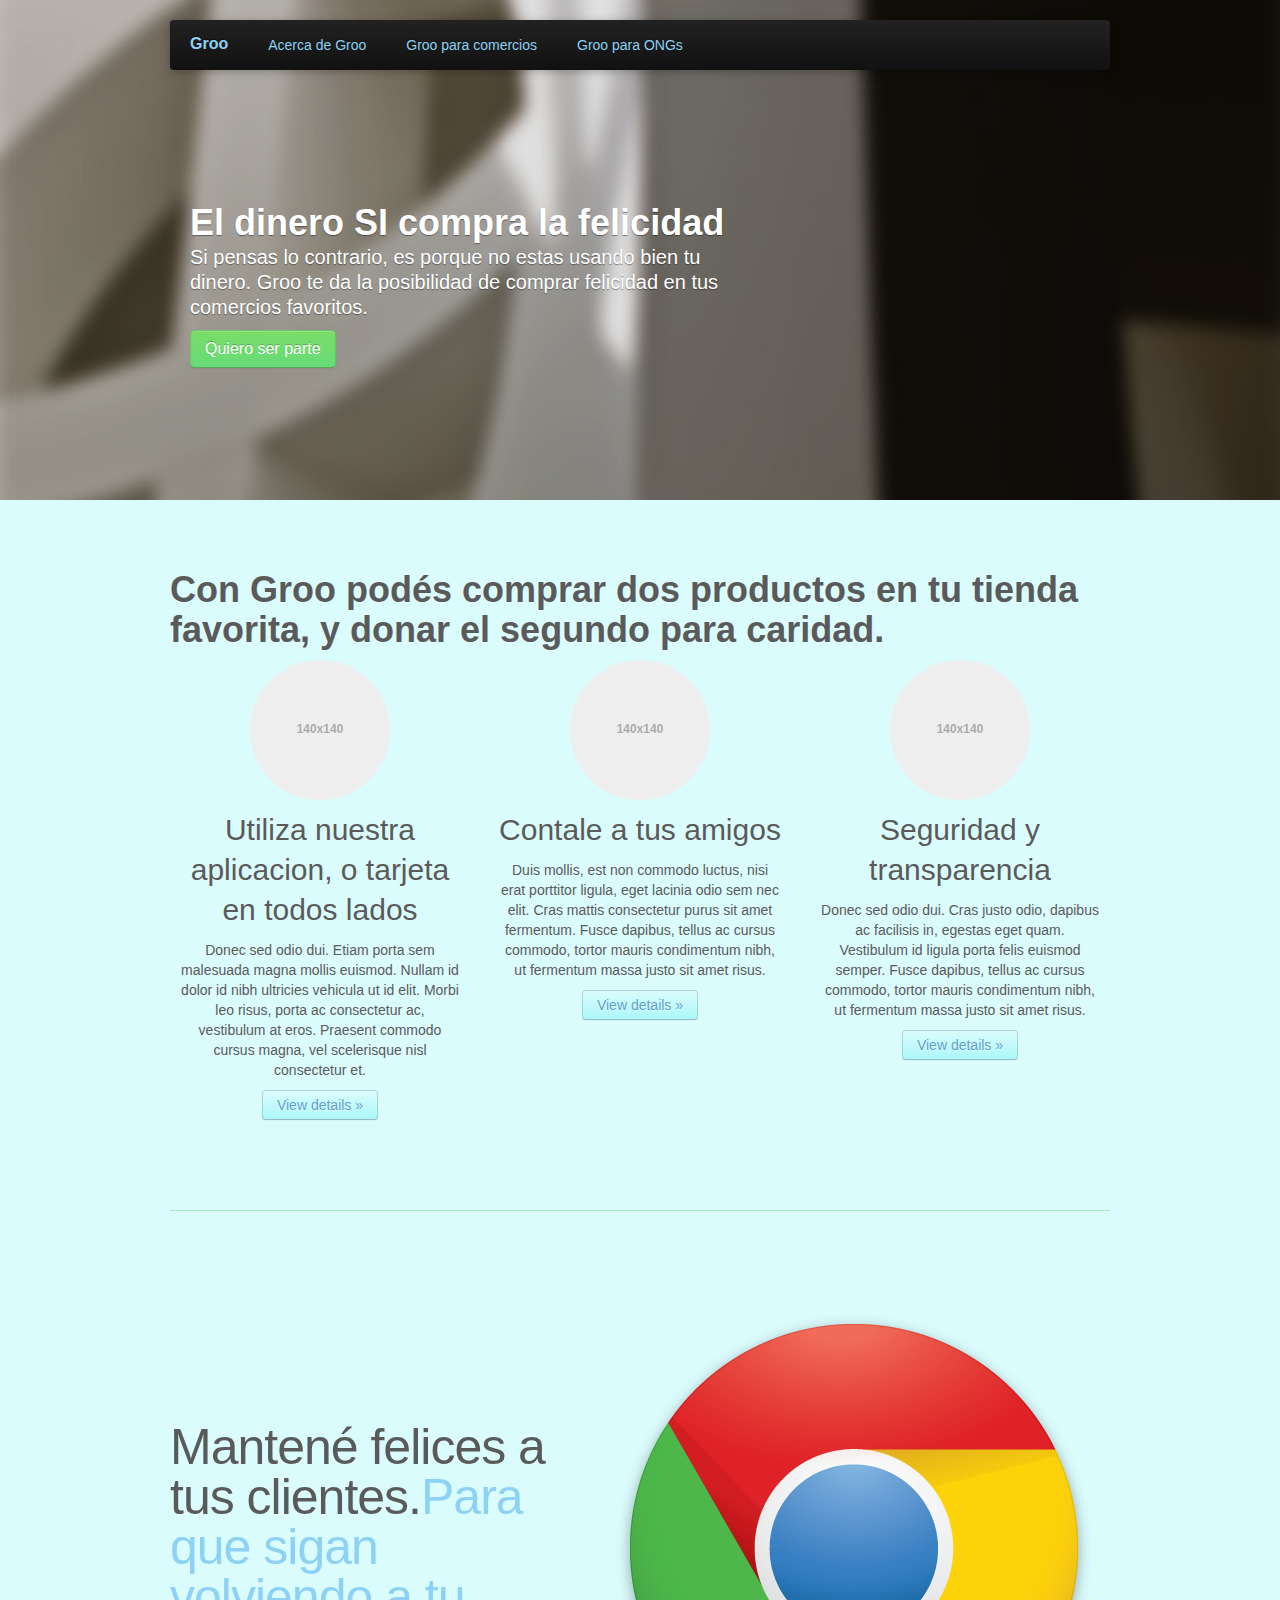
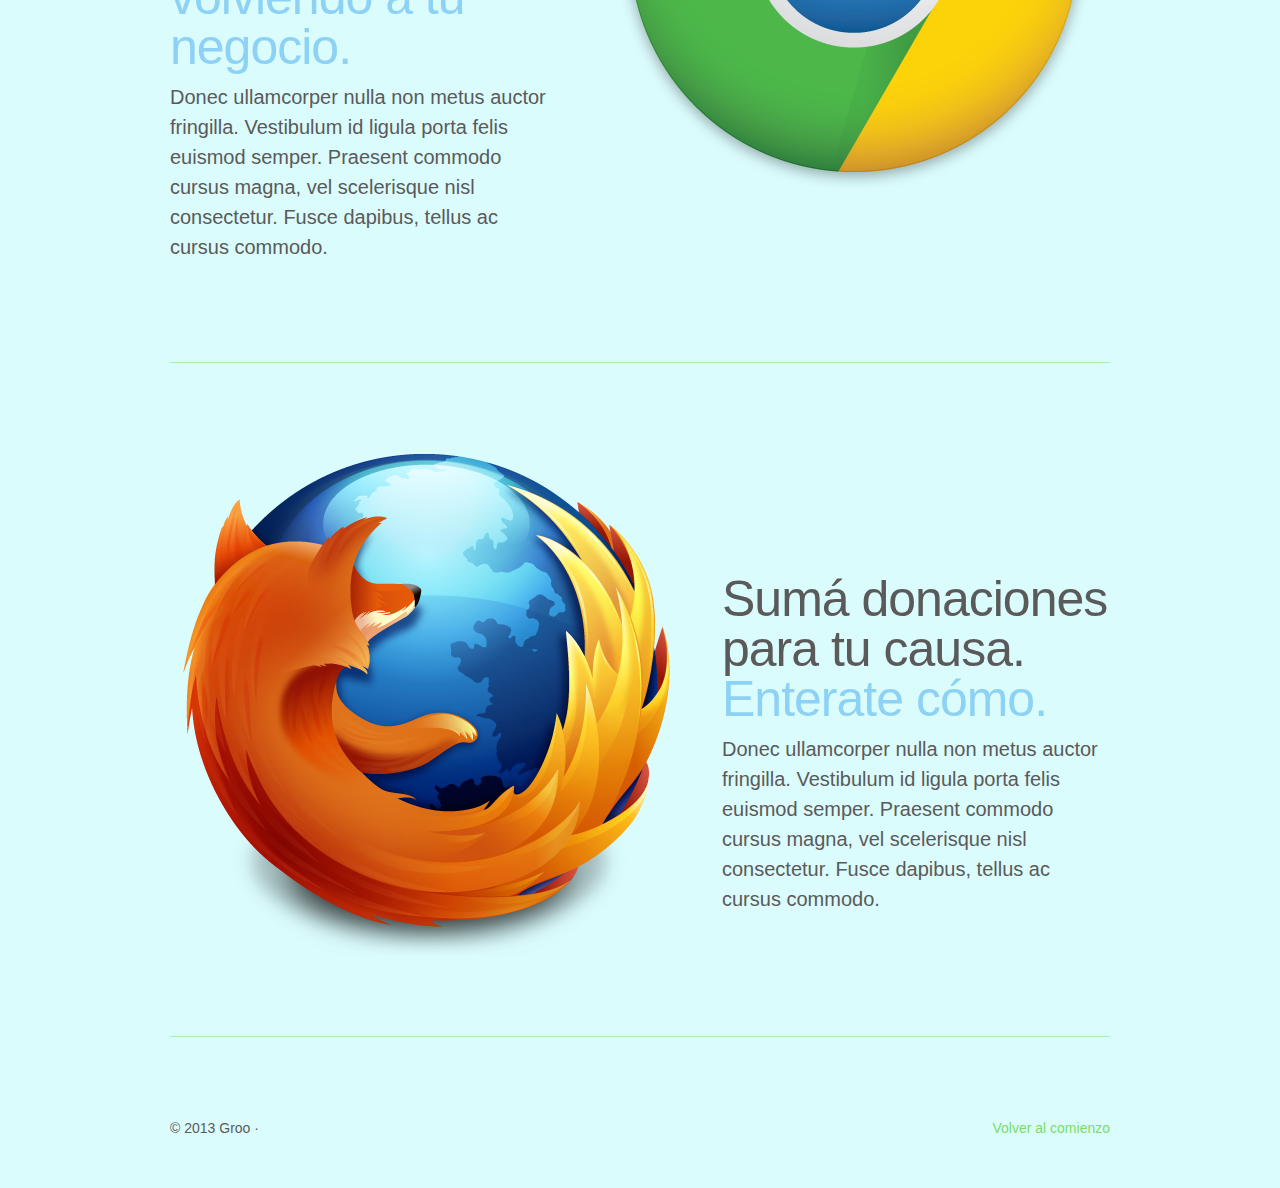
==== index.html @ 4f850938 "First commit" ====
<!DOCTYPE html>
<html lang="en">
  <head>
    <meta charset="utf-8">
    <title>Groo &middot; Compra felicidad</title>
    <meta name="viewport" content="width=device-width, initial-scale=1.0">
    <meta name="description" content="">
    <meta name="author" content="">

    <!-- Le styles -->
    <link href="css/bootstrap.css" rel="stylesheet">
    <link href="css/bootstrap-responsive.css" rel="stylesheet">
    <link href="css/dame-otro.css" rel="stylesheet">
    <style>

    /* GLOBAL STYLES
    -------------------------------------------------- */
    /* Padding below the footer and lighter body text */

    body {
      padding-bottom: 40px;
      color: #5a5a5a;
    }



    /* CUSTOMIZE THE NAVBAR
    -------------------------------------------------- */

    /* Special class on .container surrounding .navbar, used for positioning it into place. */
    .navbar-wrapper {
      position: absolute;
      top: 0;
      left: 0;
      right: 0;
      z-index: 10;
      margin-top: 20px;
      margin-bottom: -90px; /* Negative margin to pull up carousel. 90px is roughly margins and height of navbar. */
    }
    .navbar-wrapper .navbar {

    }

    /* Remove border and change up box shadow for more contrast */
    .navbar .navbar-inner {
      border: 0;
      -webkit-box-shadow: 0 2px 10px rgba(0,0,0,.25);
         -moz-box-shadow: 0 2px 10px rgba(0,0,0,.25);
              box-shadow: 0 2px 10px rgba(0,0,0,.25);
    }

    /* Downsize the brand/project name a bit */
    .navbar .brand {
      padding: 14px 20px 16px; /* Increase vertical padding to match navbar links */
      font-size: 16px;
      font-weight: bold;
      text-shadow: 0 -1px 0 rgba(0,0,0,.5);
    }

    /* Navbar links: increase padding for taller navbar */
    .navbar .nav > li > a {
      padding: 15px 20px;
    }

    /* Offset the responsive button for proper vertical alignment */
    .navbar .btn-navbar {
      margin-top: 10px;
    }



    /* CUSTOMIZE THE CAROUSEL
    -------------------------------------------------- */

    /* Carousel base class */
    .carousel {
      margin-bottom: 60px;
    }

    .carousel .container {
      position: relative;
      z-index: 9;
    }

    .carousel-control {
      height: 80px;
      margin-top: 0;
      font-size: 120px;
      text-shadow: 0 1px 1px rgba(0,0,0,.4);
      background-color: transparent;
      border: 0;
      z-index: 10;
    }

    .carousel .item {
      height: 500px;
    }
    .carousel img {
      position: absolute;
      top: 0;
      left: 0;
      min-width: 100%;
      height: 500px;
    }

    .carousel-caption {
      background-color: transparent;
      position: static;
      max-width: 550px;
      padding: 0 20px;
      margin-top: 200px;
    }
    .carousel-caption h1,
    .carousel-caption .lead {
      margin: 0;
      line-height: 1.25;
      color: #fff;
      text-shadow: 0 1px 1px rgba(0,0,0,.4);
    }
    .carousel-caption .btn {
      margin-top: 10px;
    }



    /* MARKETING CONTENT
    -------------------------------------------------- */

    /* Center align the text within the three columns below the carousel */
    .marketing .span4 {
      text-align: center;
    }
    .marketing h2 {
      font-weight: normal;
    }
    .marketing .span4 p {
      margin-left: 10px;
      margin-right: 10px;
    }


    /* Featurettes
    ------------------------- */

    .featurette-divider {
      margin: 80px 0; /* Space out the Bootstrap <hr> more */
    }
    .featurette {
      padding-top: 120px; /* Vertically center images part 1: add padding above and below text. */
      overflow: hidden; /* Vertically center images part 2: clear their floats. */
    }
    .featurette-image {
      margin-top: -120px; /* Vertically center images part 3: negative margin up the image the same amount of the padding to center it. */
    }

    /* Give some space on the sides of the floated elements so text doesn't run right into it. */
    .featurette-image.pull-left {
      margin-right: 40px;
    }
    .featurette-image.pull-right {
      margin-left: 40px;
    }

    /* Thin out the marketing headings */
    .featurette-heading {
      font-size: 50px;
      font-weight: 300;
      line-height: 1;
      letter-spacing: -1px;
    }



    /* RESPONSIVE CSS
    -------------------------------------------------- */

    @media (max-width: 979px) {

      .container.navbar-wrapper {
        margin-bottom: 0;
        width: auto;
      }
      .navbar-inner {
        border-radius: 0;
        margin: -20px 0;
      }

      .carousel .item {
        height: 500px;
      }
      .carousel img {
        width: auto;
        height: 500px;
      }

      .featurette {
        height: auto;
        padding: 0;
      }
      .featurette-image.pull-left,
      .featurette-image.pull-right {
        display: block;
        float: none;
        max-width: 40%;
        margin: 0 auto 20px;
      }
    }


    @media (max-width: 767px) {

      .navbar-inner {
        margin: -20px;
      }

      .carousel {
        margin-left: -20px;
        margin-right: -20px;
      }
      .carousel .container {

      }
      .carousel .item {
        height: 300px;
      }
      .carousel img {
        height: 300px;
      }
      .carousel-caption {
        width: 65%;
        padding: 0 70px;
        margin-top: 100px;
      }
      .carousel-caption h1 {
        font-size: 30px;
      }
      .carousel-caption .lead,
      .carousel-caption .btn {
        font-size: 18px;
      }

      .marketing .span4 + .span4 {
        margin-top: 40px;
      }

      .featurette-heading {
        font-size: 30px;
      }
      .featurette .lead {
        font-size: 18px;
        line-height: 1.5;
      }

    }
    </style>

    <!-- HTML5 shim, for IE6-8 support of HTML5 elements -->
    <!--[if lt IE 9]>
      <script src="js/html5shiv.js"></script>
    <![endif]-->

    <!-- Fav and touch icons -->
    <link rel="apple-touch-icon-precomposed" sizes="144x144" href="ico/apple-touch-icon-144-precomposed.png">
    <link rel="apple-touch-icon-precomposed" sizes="114x114" href="ico/apple-touch-icon-114-precomposed.png">
      <link rel="apple-touch-icon-precomposed" sizes="72x72" href="ico/apple-touch-icon-72-precomposed.png">
                    <link rel="apple-touch-icon-precomposed" href="ico/apple-touch-icon-57-precomposed.png">
                                   <link rel="shortcut icon" href="ico/favicon.png">
  </head>

  <body>



    <!-- NAVBAR
    ================================================== -->
    <div class="navbar-wrapper">
      <!-- Wrap the .navbar in .container to center it within the absolutely positioned parent. -->
      <div class="container">

        <div class="navbar navbar-inverse">
          <div class="navbar-inner">
            <!-- Responsive Navbar Part 1: Button for triggering responsive navbar (not covered in tutorial). Include responsive CSS to utilize. -->
            <button type="button" class="btn btn-navbar" data-toggle="collapse" data-target=".nav-collapse">
              <span class="icon-bar"></span>
              <span class="icon-bar"></span>
              <span class="icon-bar"></span>
            </button>
            <a class="brand" href="#">Groo</a>
            <!-- Responsive Navbar Part 2: Place all navbar contents you want collapsed withing .navbar-collapse.collapse. -->
            <div class="nav-collapse collapse">
              <ul class="nav">
                <li><a href="#about">Acerca de Groo</a></li>
                <li><a href="#businesses">Groo para comercios</a></li>
                <li><a href="#ngos">Groo para ONGs</a></li>
              </ul>
            </div><!--/.nav-collapse -->
          </div><!-- /.navbar-inner -->
        </div><!-- /.navbar -->

      </div> <!-- /.container -->
    </div><!-- /.navbar-wrapper -->



    <!-- Carousel
    ================================================== -->
    <div id="myCarousel" class="carousel slide">
      <div class="carousel-inner">
        <div class="item active">
          <img src="img/examples/slide-01.jpg" alt="">
          <div class="container">
            <div class="carousel-caption">
              <h1>El dinero SI compra la felicidad</h1>
              <p class="lead">Si pensas lo contrario, es porque no estas usando bien tu dinero. Groo te da la posibilidad de comprar felicidad en tus comercios favoritos.</p>
              <a class="btn btn-large btn-primary" href="#">Quiero ser parte</a>
            </div>
          </div>
        </div>
      </div>
     </div>
    </div><!-- /.carousel -->



    <!-- Marketing messaging and featurettes
    ================================================== -->
    <!-- Wrap the rest of the page in another container to center all the content. -->

    <div id="about" class="container marketing">
      <h1>Con Groo podés comprar dos productos en tu tienda favorita, y donar el segundo para caridad.</h1>

      <!-- Three columns of text below the carousel -->
      <div class="row">
        <div class="span4">
          <img class="img-circle" data-src="holder.js/140x140">
          <h2>Utiliza nuestra aplicacion, o tarjeta en todos lados</h2>
          <p>Donec sed odio dui. Etiam porta sem malesuada magna mollis euismod. Nullam id dolor id nibh ultricies vehicula ut id elit. Morbi leo risus, porta ac consectetur ac, vestibulum at eros. Praesent commodo cursus magna, vel scelerisque nisl consectetur et.</p>
          <p><a class="btn" href="#">View details &raquo;</a></p>
        </div><!-- /.span4 -->
        <div class="span4">
          <img class="img-circle" data-src="holder.js/140x140">
          <h2>Contale a tus amigos</h2>
          <p>Duis mollis, est non commodo luctus, nisi erat porttitor ligula, eget lacinia odio sem nec elit. Cras mattis consectetur purus sit amet fermentum. Fusce dapibus, tellus ac cursus commodo, tortor mauris condimentum nibh, ut fermentum massa justo sit amet risus.</p>
          <p><a class="btn" href="#">View details &raquo;</a></p>
        </div><!-- /.span4 -->
        <div class="span4">
          <img class="img-circle" data-src="holder.js/140x140">
          <h2>Seguridad y transparencia</h2>
          <p>Donec sed odio dui. Cras justo odio, dapibus ac facilisis in, egestas eget quam. Vestibulum id ligula porta felis euismod semper. Fusce dapibus, tellus ac cursus commodo, tortor mauris condimentum nibh, ut fermentum massa justo sit amet risus.</p>
          <p><a class="btn" href="#">View details &raquo;</a></p>
        </div><!-- /.span4 -->
      </div><!-- /.row -->


      <!-- START THE FEATURETTES -->

      <hr class="featurette-divider">

      <div id="businesses" class="featurette">
        <img class="featurette-image pull-right" src="img/examples/browser-icon-chrome.png">
        <h2 class="featurette-heading">Mantené felices a tus clientes.<span class="muted">Para que sigan volviendo a tu negocio.</span></h2>
        <p class="lead">Donec ullamcorper nulla non metus auctor fringilla. Vestibulum id ligula porta felis euismod semper. Praesent commodo cursus magna, vel scelerisque nisl consectetur. Fusce dapibus, tellus ac cursus commodo.</p>
      </div>

      <hr class="featurette-divider">

      <div id="ngos" class="featurette">
        <img class="featurette-image pull-left" src="img/examples/browser-icon-firefox.png">
        <h2 class="featurette-heading">Sumá donaciones para tu causa. <span class="muted">Enterate cómo.</span></h2>
        <p class="lead">Donec ullamcorper nulla non metus auctor fringilla. Vestibulum id ligula porta felis euismod semper. Praesent commodo cursus magna, vel scelerisque nisl consectetur. Fusce dapibus, tellus ac cursus commodo.</p>
      </div>

      <hr class="featurette-divider">

      <!-- /END THE FEATURETTES -->


      <!-- FOOTER -->
      <footer>
        <p class="pull-right"><a href="#">Volver al comienzo</a></p>
        <p>&copy; 2013 Groo &middot;</p>
      </footer>

    </div><!-- /.container -->



    <!-- Le javascript
    ================================================== -->
    <!-- Placed at the end of the document so the pages load faster -->
    <script src="js/jquery.js"></script>
    <script src="js/bootstrap-transition.js"></script>
    <script src="js/bootstrap-alert.js"></script>
    <script src="js/bootstrap-modal.js"></script>
    <script src="js/bootstrap-dropdown.js"></script>
    <script src="js/bootstrap-scrollspy.js"></script>
    <script src="js/bootstrap-tab.js"></script>
    <script src="js/bootstrap-tooltip.js"></script>
    <script src="js/bootstrap-popover.js"></script>
    <script src="js/bootstrap-button.js"></script>
    <script src="js/bootstrap-collapse.js"></script>
    <script src="js/bootstrap-carousel.js"></script>
    <script src="js/bootstrap-typeahead.js"></script>
    <script>
      !function ($) {
        $(function(){
          // carousel demo
          $('#myCarousel').carousel()
        })
      }(window.jQuery)
    </script>
    <script src="js/holder/holder.js"></script>
  </body>
</html>
---- css/dame-otro.css ----
article,
aside,
details,
figcaption,
figure,
footer,
header,
hgroup,
nav,
section {
  display: block;
}
audio,
canvas,
video {
  display: inline-block;
  *display: inline;
  *zoom: 1;
}
audio:not([controls]) {
  display: none;
}
html {
  font-size: 100%;
  -webkit-text-size-adjust: 100%;
  -ms-text-size-adjust: 100%;
}
a:focus {
  outline: thin dotted #333;
  outline: 5px auto -webkit-focus-ring-color;
  outline-offset: -2px;
}
a:hover,
a:active {
  outline: 0;
}
sub,
sup {
  position: relative;
  font-size: 75%;
  line-height: 0;
  vertical-align: baseline;
}
sup {
  top: -0.5em;
}
sub {
  bottom: -0.25em;
}
img {
  max-width: 100%;
  height: auto;
  vertical-align: middle;
  border: 0;
  -ms-interpolation-mode: bicubic;
}
#map_canvas img {
  max-width: none;
}
button,
input,
select,
textarea {
  margin: 0;
  font-size: 100%;
  vertical-align: middle;
}
button,
input {
  *overflow: visible;
  line-height: normal;
}
button::-moz-focus-inner,
input::-moz-focus-inner {
  padding: 0;
  border: 0;
}
button,
input[type="button"],
input[type="reset"],
input[type="submit"] {
  cursor: pointer;
  -webkit-appearance: button;
}
input[type="search"] {
  -webkit-box-sizing: content-box;
  -moz-box-sizing: content-box;
  box-sizing: content-box;
  -webkit-appearance: textfield;
}
input[type="search"]::-webkit-search-decoration,
input[type="search"]::-webkit-search-cancel-button {
  -webkit-appearance: none;
}
textarea {
  overflow: auto;
  vertical-align: top;
}
.clearfix {
  *zoom: 1;
}
.clearfix:before,
.clearfix:after {
  display: table;
  content: "";
  line-height: 0;
}
.clearfix:after {
  clear: both;
}
.hide-text {
  font: 0/0 a;
  color: transparent;
  text-shadow: none;
  background-color: transparent;
  border: 0;
}
.input-block-level {
  display: block;
  width: 100%;
  min-height: 30px;
  -webkit-box-sizing: border-box;
  -moz-box-sizing: border-box;
  box-sizing: border-box;
}
body {
  margin: 0;
  font-family: "Helvetica Neue", Helvetica, Arial, sans-serif;
  font-size: 14px;
  line-height: 20px;
  color: #5ca0cc;
  background-color: #dbfcfd;
}
a {
  color: #7adc66;
  text-decoration: none;
}
a:hover {
  color: #48c82e;
  text-decoration: underline;
}
.img-rounded {
  -webkit-border-radius: 6px;
  -moz-border-radius: 6px;
  border-radius: 6px;
}
.img-polaroid {
  padding: 4px;
  background-color: #fff;
  border: 1px solid #ccc;
  border: 1px solid rgba(0, 0, 0, 0.2);
  -webkit-box-shadow: 0 1px 3px rgba(0, 0, 0, 0.1);
  -moz-box-shadow: 0 1px 3px rgba(0, 0, 0, 0.1);
  box-shadow: 0 1px 3px rgba(0, 0, 0, 0.1);
}
.img-circle {
  -webkit-border-radius: 500px;
  -moz-border-radius: 500px;
  border-radius: 500px;
}
.row {
  margin-left: -20px;
  *zoom: 1;
}
.row:before,
.row:after {
  display: table;
  content: "";
  line-height: 0;
}
.row:after {
  clear: both;
}
[class*="span"] {
  float: left;
  margin-left: 20px;
}
.container,
.navbar-static-top .container,
.navbar-fixed-top .container,
.navbar-fixed-bottom .container {
  width: 940px;
}
.span12 {
  width: 940px;
}
.span11 {
  width: 860px;
}
.span10 {
  width: 780px;
}
.span9 {
  width: 700px;
}
.span8 {
  width: 620px;
}
.span7 {
  width: 540px;
}
.span6 {
  width: 460px;
}
.span5 {
  width: 380px;
}
.span4 {
  width: 300px;
}
.span3 {
  width: 220px;
}
.span2 {
  width: 140px;
}
.span1 {
  width: 60px;
}
.offset12 {
  margin-left: 980px;
}
.offset11 {
  margin-left: 900px;
}
.offset10 {
  margin-left: 820px;
}
.offset9 {
  margin-left: 740px;
}
.offset8 {
  margin-left: 660px;
}
.offset7 {
  margin-left: 580px;
}
.offset6 {
  margin-left: 500px;
}
.offset5 {
  margin-left: 420px;
}
.offset4 {
  margin-left: 340px;
}
.offset3 {
  margin-left: 260px;
}
.offset2 {
  margin-left: 180px;
}
.offset1 {
  margin-left: 100px;
}
.row-fluid {
  width: 100%;
  *zoom: 1;
}
.row-fluid:before,
.row-fluid:after {
  display: table;
  content: "";
  line-height: 0;
}
.row-fluid:after {
  clear: both;
}
.row-fluid [class*="span"] {
  display: block;
  width: 100%;
  min-height: 30px;
  -webkit-box-sizing: border-box;
  -moz-box-sizing: border-box;
  box-sizing: border-box;
  float: left;
  margin-left: 2.127659574468085%;
  *margin-left: 2.074468085106383%;
}
.row-fluid [class*="span"]:first-child {
  margin-left: 0;
}
.row-fluid .span12 {
  width: 100%;
  *width: 99.94680851063829%;
}
.row-fluid .span11 {
  width: 91.48936170212765%;
  *width: 91.43617021276594%;
}
.row-fluid .span10 {
  width: 82.97872340425532%;
  *width: 82.92553191489361%;
}
.row-fluid .span9 {
  width: 74.46808510638297%;
  *width: 74.41489361702126%;
}
.row-fluid .span8 {
  width: 65.95744680851064%;
  *width: 65.90425531914893%;
}
.row-fluid .span7 {
  width: 57.44680851063829%;
  *width: 57.39361702127659%;
}
.row-fluid .span6 {
  width: 48.93617021276595%;
  *width: 48.88297872340425%;
}
.row-fluid .span5 {
  width: 40.42553191489362%;
  *width: 40.37234042553192%;
}
.row-fluid .span4 {
  width: 31.914893617021278%;
  *width: 31.861702127659576%;
}
.row-fluid .span3 {
  width: 23.404255319148934%;
  *width: 23.351063829787233%;
}
.row-fluid .span2 {
  width: 14.893617021276595%;
  *width: 14.840425531914894%;
}
.row-fluid .span1 {
  width: 6.382978723404255%;
  *width: 6.329787234042553%;
}
.row-fluid .offset12 {
  margin-left: 104.25531914893617%;
  *margin-left: 104.14893617021275%;
}
.row-fluid .offset12:first-child {
  margin-left: 102.12765957446808%;
  *margin-left: 102.02127659574467%;
}
.row-fluid .offset11 {
  margin-left: 95.74468085106382%;
  *margin-left: 95.6382978723404%;
}
.row-fluid .offset11:first-child {
  margin-left: 93.61702127659574%;
  *margin-left: 93.51063829787232%;
}
.row-fluid .offset10 {
  margin-left: 87.23404255319149%;
  *margin-left: 87.12765957446807%;
}
.row-fluid .offset10:first-child {
  margin-left: 85.1063829787234%;
  *margin-left: 84.99999999999999%;
}
.row-fluid .offset9 {
  margin-left: 78.72340425531914%;
  *margin-left: 78.61702127659572%;
}
.row-fluid .offset9:first-child {
  margin-left: 76.59574468085106%;
  *margin-left: 76.48936170212764%;
}
.row-fluid .offset8 {
  margin-left: 70.2127659574468%;
  *margin-left: 70.10638297872339%;
}
.row-fluid .offset8:first-child {
  margin-left: 68.08510638297872%;
  *margin-left: 67.9787234042553%;
}
.row-fluid .offset7 {
  margin-left: 61.70212765957446%;
  *margin-left: 61.59574468085106%;
}
.row-fluid .offset7:first-child {
  margin-left: 59.574468085106375%;
  *margin-left: 59.46808510638297%;
}
.row-fluid .offset6 {
  margin-left: 53.191489361702125%;
  *margin-left: 53.085106382978715%;
}
.row-fluid .offset6:first-child {
  margin-left: 51.063829787234035%;
  *margin-left: 50.95744680851063%;
}
.row-fluid .offset5 {
  margin-left: 44.68085106382979%;
  *margin-left: 44.57446808510638%;
}
.row-fluid .offset5:first-child {
  margin-left: 42.5531914893617%;
  *margin-left: 42.4468085106383%;
}
.row-fluid .offset4 {
  margin-left: 36.170212765957444%;
  *margin-left: 36.06382978723405%;
}
.row-fluid .offset4:first-child {
  margin-left: 34.04255319148936%;
  *margin-left: 33.93617021276596%;
}
.row-fluid .offset3 {
  margin-left: 27.659574468085104%;
  *margin-left: 27.5531914893617%;
}
.row-fluid .offset3:first-child {
  margin-left: 25.53191489361702%;
  *margin-left: 25.425531914893618%;
}
.row-fluid .offset2 {
  margin-left: 19.148936170212764%;
  *margin-left: 19.04255319148936%;
}
.row-fluid .offset2:first-child {
  margin-left: 17.02127659574468%;
  *margin-left: 16.914893617021278%;
}
.row-fluid .offset1 {
  margin-left: 10.638297872340425%;
  *margin-left: 10.53191489361702%;
}
.row-fluid .offset1:first-child {
  margin-left: 8.51063829787234%;
  *margin-left: 8.404255319148938%;
}
[class*="span"].hide,
.row-fluid [class*="span"].hide {
  display: none;
}
[class*="span"].pull-right,
.row-fluid [class*="span"].pull-right {
  float: right;
}
.container {
  margin-right: auto;
  margin-left: auto;
  *zoom: 1;
}
.container:before,
.container:after {
  display: table;
  content: "";
  line-height: 0;
}
.container:after {
  clear: both;
}
.container-fluid {
  padding-right: 20px;
  padding-left: 20px;
  *zoom: 1;
}
.container-fluid:before,
.container-fluid:after {
  display: table;
  content: "";
  line-height: 0;
}
.container-fluid:after {
  clear: both;
}
p {
  margin: 0 0 10px;
}
.lead {
  margin-bottom: 20px;
  font-size: 20px;
  font-weight: 200;
  line-height: 30px;
}
small {
  font-size: 85%;
}
strong {
  font-weight: bold;
}
em {
  font-style: italic;
}
cite {
  font-style: normal;
}
.muted {
  color: #8dd2f4;
}
h1,
h2,
h3,
h4,
h5,
h6 {
  margin: 10px 0;
  font-family: inherit;
  font-weight: bold;
  line-height: 1;
  color: inherit;
  text-rendering: optimizelegibility;
}
h1 small,
h2 small,
h3 small,
h4 small,
h5 small,
h6 small {
  font-weight: normal;
  line-height: 1;
  color: #8dd2f4;
}
h1 {
  font-size: 36px;
  line-height: 40px;
}
h2 {
  font-size: 30px;
  line-height: 40px;
}
h3 {
  font-size: 24px;
  line-height: 40px;
}
h4 {
  font-size: 18px;
  line-height: 20px;
}
h5 {
  font-size: 14px;
  line-height: 20px;
}
h6 {
  font-size: 12px;
  line-height: 20px;
}
h1 small {
  font-size: 24px;
}
h2 small {
  font-size: 18px;
}
h3 small {
  font-size: 14px;
}
h4 small {
  font-size: 14px;
}
.page-header {
  padding-bottom: 9px;
  margin: 20px 0 30px;
  border-bottom: 1px solid #a6f0b5;
}
ul,
ol {
  padding: 0;
  margin: 0 0 10px 25px;
}
ul ul,
ul ol,
ol ol,
ol ul {
  margin-bottom: 0;
}
li {
  line-height: 20px;
}
ul.unstyled,
ol.unstyled {
  margin-left: 0;
  list-style: none;
}
dl {
  margin-bottom: 20px;
}
dt,
dd {
  line-height: 20px;
}
dt {
  font-weight: bold;
}
dd {
  margin-left: 10px;
}
.dl-horizontal dt {
  float: left;
  width: 120px;
  clear: left;
  text-align: right;
  overflow: hidden;
  text-overflow: ellipsis;
  white-space: nowrap;
}
.dl-horizontal dd {
  margin-left: 130px;
}
hr {
  margin: 20px 0;
  border: 0;
  border-top: 1px solid #a6f0b5;
  border-bottom: 1px solid #dbfcfd;
}
abbr[title] {
  cursor: help;
  border-bottom: 1px dotted #8dd2f4;
}
abbr.initialism {
  font-size: 90%;
  text-transform: uppercase;
}
blockquote {
  padding: 0 0 0 15px;
  margin: 0 0 20px;
  border-left: 5px solid #a6f0b5;
}
blockquote p {
  margin-bottom: 0;
  font-size: 16px;
  font-weight: 300;
  line-height: 25px;
}
blockquote small {
  display: block;
  line-height: 20px;
  color: #8dd2f4;
}
blockquote small:before {
  content: '\2014 \00A0';
}
blockquote.pull-right {
  float: right;
  padding-right: 15px;
  padding-left: 0;
  border-right: 5px solid #a6f0b5;
  border-left: 0;
}
blockquote.pull-right p,
blockquote.pull-right small {
  text-align: right;
}
blockquote.pull-right small:before {
  content: '';
}
blockquote.pull-right small:after {
  content: '\00A0 \2014';
}
q:before,
q:after,
blockquote:before,
blockquote:after {
  content: "";
}
address {
  display: block;
  margin-bottom: 20px;
  font-style: normal;
  line-height: 20px;
}
code,
pre {
  padding: 0 3px 2px;
  font-family: Monaco, Menlo, Consolas, "Courier New", monospace;
  font-size: 12px;
  color: #5ca0cc;
  -webkit-border-radius: 3px;
  -moz-border-radius: 3px;
  border-radius: 3px;
}
code {
  padding: 2px 4px;
  color: #d14;
  background-color: #f7f7f9;
  border: 1px solid #e1e1e8;
}
pre {
  display: block;
  padding: 9.5px;
  margin: 0 0 10px;
  font-size: 13px;
  line-height: 20px;
  word-break: break-all;
  word-wrap: break-word;
  white-space: pre;
  white-space: pre-wrap;
  background-color: #f5f5f5;
  border: 1px solid #ccc;
  border: 1px solid rgba(0, 0, 0, 0.15);
  -webkit-border-radius: 4px;
  -moz-border-radius: 4px;
  border-radius: 4px;
}
pre.prettyprint {
  margin-bottom: 20px;
}
pre code {
  padding: 0;
  color: inherit;
  background-color: transparent;
  border: 0;
}
.pre-scrollable {
  max-height: 340px;
  overflow-y: scroll;
}
form {
  margin: 0 0 20px;
}
fieldset {
  padding: 0;
  margin: 0;
  border: 0;
}
legend {
  display: block;
  width: 100%;
  padding: 0;
  margin-bottom: 20px;
  font-size: 21px;
  line-height: 40px;
  color: #5ca0cc;
  border: 0;
  border-bottom: 1px solid #e5e5e5;
}
legend small {
  font-size: 15px;
  color: #8dd2f4;
}
label,
input,
button,
select,
textarea {
  font-size: 14px;
  font-weight: normal;
  line-height: 20px;
}
input,
button,
select,
textarea {
  font-family: "Helvetica Neue", Helvetica, Arial, sans-serif;
}
label {
  display: block;
  margin-bottom: 5px;
}
select,
textarea,
input[type="text"],
input[type="password"],
input[type="datetime"],
input[type="datetime-local"],
input[type="date"],
input[type="month"],
input[type="time"],
input[type="week"],
input[type="number"],
input[type="email"],
input[type="url"],
input[type="search"],
input[type="tel"],
input[type="color"],
.uneditable-input {
  display: inline-block;
  height: 20px;
  padding: 4px 6px;
  margin-bottom: 9px;
  font-size: 14px;
  line-height: 20px;
  color: #5eb2f8;
  -webkit-border-radius: 3px;
  -moz-border-radius: 3px;
  border-radius: 3px;
}
input,
textarea {
  width: 210px;
}
textarea {
  height: auto;
}
textarea,
input[type="text"],
input[type="password"],
input[type="datetime"],
input[type="datetime-local"],
input[type="date"],
input[type="month"],
input[type="time"],
input[type="week"],
input[type="number"],
input[type="email"],
input[type="url"],
input[type="search"],
input[type="tel"],
input[type="color"],
.uneditable-input {
  background-color: #ffffff;
  border: 1px solid #cccccc;
  -webkit-box-shadow: inset 0 1px 1px rgba(0, 0, 0, 0.075);
  -moz-box-shadow: inset 0 1px 1px rgba(0, 0, 0, 0.075);
  box-shadow: inset 0 1px 1px rgba(0, 0, 0, 0.075);
  -webkit-transition: border linear .2s, box-shadow linear .2s;
  -moz-transition: border linear .2s, box-shadow linear .2s;
  -o-transition: border linear .2s, box-shadow linear .2s;
  transition: border linear .2s, box-shadow linear .2s;
}
textarea:focus,
input[type="text"]:focus,
input[type="password"]:focus,
input[type="datetime"]:focus,
input[type="datetime-local"]:focus,
input[type="date"]:focus,
input[type="month"]:focus,
input[type="time"]:focus,
input[type="week"]:focus,
input[type="number"]:focus,
input[type="email"]:focus,
input[type="url"]:focus,
input[type="search"]:focus,
input[type="tel"]:focus,
input[type="color"]:focus,
.uneditable-input:focus {
  border-color: rgba(82, 168, 236, 0.8);
  outline: 0;
  outline: thin dotted \9;
  /* IE6-9 */

  -webkit-box-shadow: inset 0 1px 1px rgba(0,0,0,.075), 0 0 8px rgba(82,168,236,.6);
  -moz-box-shadow: inset 0 1px 1px rgba(0,0,0,.075), 0 0 8px rgba(82,168,236,.6);
  box-shadow: inset 0 1px 1px rgba(0,0,0,.075), 0 0 8px rgba(82,168,236,.6);
}
input[type="radio"],
input[type="checkbox"] {
  margin: 4px 0 0;
  *margin-top: 0;
  /* IE7 */

  margin-top: 1px \9;
  /* IE8-9 */

  line-height: normal;
  cursor: pointer;
}
input[type="file"],
input[type="image"],
input[type="submit"],
input[type="reset"],
input[type="button"],
input[type="radio"],
input[type="checkbox"] {
  width: auto;
}
select,
input[type="file"] {
  height: 30px;
  /* In IE7, the height of the select element cannot be changed by height, only font-size */

  *margin-top: 4px;
  /* For IE7, add top margin to align select with labels */

  line-height: 30px;
}
select {
  width: 220px;
  border: 1px solid #bbb;
  background-color: #ffffff;
}
select[multiple],
select[size] {
  height: auto;
}
select:focus,
input[type="file"]:focus,
input[type="radio"]:focus,
input[type="checkbox"]:focus {
  outline: thin dotted #333;
  outline: 5px auto -webkit-focus-ring-color;
  outline-offset: -2px;
}
.uneditable-input,
.uneditable-textarea {
  color: #8dd2f4;
  background-color: #fcfcfc;
  border-color: #cccccc;
  -webkit-box-shadow: inset 0 1px 2px rgba(0, 0, 0, 0.025);
  -moz-box-shadow: inset 0 1px 2px rgba(0, 0, 0, 0.025);
  box-shadow: inset 0 1px 2px rgba(0, 0, 0, 0.025);
  cursor: not-allowed;
}
.uneditable-input {
  overflow: hidden;
  white-space: nowrap;
}
.uneditable-textarea {
  width: auto;
  height: auto;
}
input:-moz-placeholder,
textarea:-moz-placeholder {
  color: #8dd2f4;
}
input:-ms-input-placeholder,
textarea:-ms-input-placeholder {
  color: #8dd2f4;
}
input::-webkit-input-placeholder,
textarea::-webkit-input-placeholder {
  color: #8dd2f4;
}
.radio,
.checkbox {
  min-height: 18px;
  padding-left: 18px;
}
.radio input[type="radio"],
.checkbox input[type="checkbox"] {
  float: left;
  margin-left: -18px;
}
.controls > .radio:first-child,
.controls > .checkbox:first-child {
  padding-top: 5px;
}
.radio.inline,
.checkbox.inline {
  display: inline-block;
  padding-top: 5px;
  margin-bottom: 0;
  vertical-align: middle;
}
.radio.inline + .radio.inline,
.checkbox.inline + .checkbox.inline {
  margin-left: 10px;
}
.input-mini {
  width: 60px;
}
.input-small {
  width: 90px;
}
.input-medium {
  width: 150px;
}
.input-large {
  width: 210px;
}
.input-xlarge {
  width: 270px;
}
.input-xxlarge {
  width: 530px;
}
input[class*="span"],
select[class*="span"],
textarea[class*="span"],
.uneditable-input[class*="span"],
.row-fluid input[class*="span"],
.row-fluid select[class*="span"],
.row-fluid textarea[class*="span"],
.row-fluid .uneditable-input[class*="span"] {
  float: none;
  margin-left: 0;
}
.input-append input[class*="span"],
.input-append .uneditable-input[class*="span"],
.input-prepend input[class*="span"],
.input-prepend .uneditable-input[class*="span"],
.row-fluid input[class*="span"],
.row-fluid select[class*="span"],
.row-fluid textarea[class*="span"],
.row-fluid .uneditable-input[class*="span"],
.row-fluid .input-prepend [class*="span"],
.row-fluid .input-append [class*="span"] {
  display: inline-block;
}
input,
textarea,
.uneditable-input {
  margin-left: 0;
}
.controls-row [class*="span"] + [class*="span"] {
  margin-left: 20px;
}
input.span12, textarea.span12, .uneditable-input.span12 {
  width: 926px;
}
input.span11, textarea.span11, .uneditable-input.span11 {
  width: 846px;
}
input.span10, textarea.span10, .uneditable-input.span10 {
  width: 766px;
}
input.span9, textarea.span9, .uneditable-input.span9 {
  width: 686px;
}
input.span8, textarea.span8, .uneditable-input.span8 {
  width: 606px;
}
input.span7, textarea.span7, .uneditable-input.span7 {
  width: 526px;
}
input.span6, textarea.span6, .uneditable-input.span6 {
  width: 446px;
}
input.span5, textarea.span5, .uneditable-input.span5 {
  width: 366px;
}
input.span4, textarea.span4, .uneditable-input.span4 {
  width: 286px;
}
input.span3, textarea.span3, .uneditable-input.span3 {
  width: 206px;
}
input.span2, textarea.span2, .uneditable-input.span2 {
  width: 126px;
}
input.span1, textarea.span1, .uneditable-input.span1 {
  width: 46px;
}
.controls-row {
  *zoom: 1;
}
.controls-row:before,
.controls-row:after {
  display: table;
  content: "";
  line-height: 0;
}
.controls-row:after {
  clear: both;
}
.controls-row [class*="span"] {
  float: left;
}
input[disabled],
select[disabled],
textarea[disabled],
input[readonly],
select[readonly],
textarea[readonly] {
  cursor: not-allowed;
  background-color: #a6f0b5;
}
input[type="radio"][disabled],
input[type="checkbox"][disabled],
input[type="radio"][readonly],
input[type="checkbox"][readonly] {
  background-color: transparent;
}
.control-group.warning > label,
.control-group.warning .help-block,
.control-group.warning .help-inline {
  color: #c09853;
}
.control-group.warning .checkbox,
.control-group.warning .radio,
.control-group.warning input,
.control-group.warning select,
.control-group.warning textarea {
  color: #c09853;
  border-color: #c09853;
  -webkit-box-shadow: inset 0 1px 1px rgba(0, 0, 0, 0.075);
  -moz-box-shadow: inset 0 1px 1px rgba(0, 0, 0, 0.075);
  box-shadow: inset 0 1px 1px rgba(0, 0, 0, 0.075);
}
.control-group.warning .checkbox:focus,
.control-group.warning .radio:focus,
.control-group.warning input:focus,
.control-group.warning select:focus,
.control-group.warning textarea:focus {
  border-color: #a47e3c;
  -webkit-box-shadow: inset 0 1px 1px rgba(0, 0, 0, 0.075), 0 0 6px #dbc59e;
  -moz-box-shadow: inset 0 1px 1px rgba(0, 0, 0, 0.075), 0 0 6px #dbc59e;
  box-shadow: inset 0 1px 1px rgba(0, 0, 0, 0.075), 0 0 6px #dbc59e;
}
.control-group.warning .input-prepend .add-on,
.control-group.warning .input-append .add-on {
  color: #c09853;
  background-color: #fcf8e3;
  border-color: #c09853;
}
.control-group.error > label,
.control-group.error .help-block,
.control-group.error .help-inline {
  color: #b94a48;
}
.control-group.error .checkbox,
.control-group.error .radio,
.control-group.error input,
.control-group.error select,
.control-group.error textarea {
  color: #b94a48;
  border-color: #b94a48;
  -webkit-box-shadow: inset 0 1px 1px rgba(0, 0, 0, 0.075);
  -moz-box-shadow: inset 0 1px 1px rgba(0, 0, 0, 0.075);
  box-shadow: inset 0 1px 1px rgba(0, 0, 0, 0.075);
}
.control-group.error .checkbox:focus,
.control-group.error .radio:focus,
.control-group.error input:focus,
.control-group.error select:focus,
.control-group.error textarea:focus {
  border-color: #953b39;
  -webkit-box-shadow: inset 0 1px 1px rgba(0, 0, 0, 0.075), 0 0 6px #d59392;
  -moz-box-shadow: inset 0 1px 1px rgba(0, 0, 0, 0.075), 0 0 6px #d59392;
  box-shadow: inset 0 1px 1px rgba(0, 0, 0, 0.075), 0 0 6px #d59392;
}
.control-group.error .input-prepend .add-on,
.control-group.error .input-append .add-on {
  color: #b94a48;
  background-color: #f2dede;
  border-color: #b94a48;
}
.control-group.success > label,
.control-group.success .help-block,
.control-group.success .help-inline {
  color: #468847;
}
.control-group.success .checkbox,
.control-group.success .radio,
.control-group.success input,
.control-group.success select,
.control-group.success textarea {
  color: #468847;
  border-color: #468847;
  -webkit-box-shadow: inset 0 1px 1px rgba(0, 0, 0, 0.075);
  -moz-box-shadow: inset 0 1px 1px rgba(0, 0, 0, 0.075);
  box-shadow: inset 0 1px 1px rgba(0, 0, 0, 0.075);
}
.control-group.success .checkbox:focus,
.control-group.success .radio:focus,
.control-group.success input:focus,
.control-group.success select:focus,
.control-group.success textarea:focus {
  border-color: #356635;
  -webkit-box-shadow: inset 0 1px 1px rgba(0, 0, 0, 0.075), 0 0 6px #7aba7b;
  -moz-box-shadow: inset 0 1px 1px rgba(0, 0, 0, 0.075), 0 0 6px #7aba7b;
  box-shadow: inset 0 1px 1px rgba(0, 0, 0, 0.075), 0 0 6px #7aba7b;
}
.control-group.success .input-prepend .add-on,
.control-group.success .input-append .add-on {
  color: #468847;
  background-color: #dff0d8;
  border-color: #468847;
}
input:focus:required:invalid,
textarea:focus:required:invalid,
select:focus:required:invalid {
  color: #b94a48;
  border-color: #ee5f5b;
}
input:focus:required:invalid:focus,
textarea:focus:required:invalid:focus,
select:focus:required:invalid:focus {
  border-color: #e9322d;
  -webkit-box-shadow: 0 0 6px #f8b9b7;
  -moz-box-shadow: 0 0 6px #f8b9b7;
  box-shadow: 0 0 6px #f8b9b7;
}
.form-actions {
  padding: 19px 20px 20px;
  margin-top: 20px;
  margin-bottom: 20px;
  background-color: #f5f5f5;
  border-top: 1px solid #e5e5e5;
  *zoom: 1;
}
.form-actions:before,
.form-actions:after {
  display: table;
  content: "";
  line-height: 0;
}
.form-actions:after {
  clear: both;
}
.help-block,
.help-inline {
  color: #96c2de;
}
.help-block {
  display: block;
  margin-bottom: 10px;
}
.help-inline {
  display: inline-block;
  *display: inline;
  /* IE7 inline-block hack */

  *zoom: 1;
  vertical-align: middle;
  padding-left: 5px;
}
.input-append,
.input-prepend {
  margin-bottom: 5px;
  font-size: 0;
  white-space: nowrap;
}
.input-append input,
.input-prepend input,
.input-append select,
.input-prepend select,
.input-append .uneditable-input,
.input-prepend .uneditable-input {
  position: relative;
  margin-bottom: 0;
  *margin-left: 0;
  font-size: 14px;
  vertical-align: top;
  -webkit-border-radius: 0 3px 3px 0;
  -moz-border-radius: 0 3px 3px 0;
  border-radius: 0 3px 3px 0;
}
.input-append input:focus,
.input-prepend input:focus,
.input-append select:focus,
.input-prepend select:focus,
.input-append .uneditable-input:focus,
.input-prepend .uneditable-input:focus {
  z-index: 2;
}
.input-append .add-on,
.input-prepend .add-on {
  display: inline-block;
  width: auto;
  height: 20px;
  min-width: 16px;
  padding: 4px 5px;
  font-size: 14px;
  font-weight: normal;
  line-height: 20px;
  text-align: center;
  text-shadow: 0 1px 0 #dbfcfd;
  background-color: #a6f0b5;
  border: 1px solid #ccc;
}
.input-append .add-on,
.input-prepend .add-on,
.input-append .btn,
.input-prepend .btn {
  margin-left: -1px;
  vertical-align: top;
  -webkit-border-radius: 0;
  -moz-border-radius: 0;
  border-radius: 0;
}
.input-append .active,
.input-prepend .active {
  background-color: #a9dba9;
  border-color: #46a546;
}
.input-prepend .add-on,
.input-prepend .btn {
  margin-right: -1px;
}
.input-prepend .add-on:first-child,
.input-prepend .btn:first-child {
  -webkit-border-radius: 3px 0 0 3px;
  -moz-border-radius: 3px 0 0 3px;
  border-radius: 3px 0 0 3px;
}
.input-append input,
.input-append select,
.input-append .uneditable-input {
  -webkit-border-radius: 3px 0 0 3px;
  -moz-border-radius: 3px 0 0 3px;
  border-radius: 3px 0 0 3px;
}
.input-append .add-on:last-child,
.input-append .btn:last-child {
  -webkit-border-radius: 0 3px 3px 0;
  -moz-border-radius: 0 3px 3px 0;
  border-radius: 0 3px 3px 0;
}
.input-prepend.input-append input,
.input-prepend.input-append select,
.input-prepend.input-append .uneditable-input {
  -webkit-border-radius: 0;
  -moz-border-radius: 0;
  border-radius: 0;
}
.input-prepend.input-append .add-on:first-child,
.input-prepend.input-append .btn:first-child {
  margin-right: -1px;
  -webkit-border-radius: 3px 0 0 3px;
  -moz-border-radius: 3px 0 0 3px;
  border-radius: 3px 0 0 3px;
}
.input-prepend.input-append .add-on:last-child,
.input-prepend.input-append .btn:last-child {
  margin-left: -1px;
  -webkit-border-radius: 0 3px 3px 0;
  -moz-border-radius: 0 3px 3px 0;
  border-radius: 0 3px 3px 0;
}
input.search-query {
  padding-right: 14px;
  padding-right: 4px \9;
  padding-left: 14px;
  padding-left: 4px \9;
  /* IE7-8 doesn't have border-radius, so don't indent the padding */

  margin-bottom: 0;
  -webkit-border-radius: 15px;
  -moz-border-radius: 15px;
  border-radius: 15px;
}
/* Allow for input prepend/append in search forms */
.form-search .input-append .search-query,
.form-search .input-prepend .search-query {
  -webkit-border-radius: 0;
  -moz-border-radius: 0;
  border-radius: 0;
}
.form-search .input-append .search-query {
  -webkit-border-radius: 14px 0 0 14px;
  -moz-border-radius: 14px 0 0 14px;
  border-radius: 14px 0 0 14px;
}
.form-search .input-append .btn {
  -webkit-border-radius: 0 14px 14px 0;
  -moz-border-radius: 0 14px 14px 0;
  border-radius: 0 14px 14px 0;
}
.form-search .input-prepend .search-query {
  -webkit-border-radius: 0 14px 14px 0;
  -moz-border-radius: 0 14px 14px 0;
  border-radius: 0 14px 14px 0;
}
.form-search .input-prepend .btn {
  -webkit-border-radius: 14px 0 0 14px;
  -moz-border-radius: 14px 0 0 14px;
  border-radius: 14px 0 0 14px;
}
.form-search input,
.form-inline input,
.form-horizontal input,
.form-search textarea,
.form-inline textarea,
.form-horizontal textarea,
.form-search select,
.form-inline select,
.form-horizontal select,
.form-search .help-inline,
.form-inline .help-inline,
.form-horizontal .help-inline,
.form-search .uneditable-input,
.form-inline .uneditable-input,
.form-horizontal .uneditable-input,
.form-search .input-prepend,
.form-inline .input-prepend,
.form-horizontal .input-prepend,
.form-search .input-append,
.form-inline .input-append,
.form-horizontal .input-append {
  display: inline-block;
  *display: inline;
  /* IE7 inline-block hack */

  *zoom: 1;
  margin-bottom: 0;
  vertical-align: middle;
}
.form-search .hide,
.form-inline .hide,
.form-horizontal .hide {
  display: none;
}
.form-search label,
.form-inline label,
.form-search .btn-group,
.form-inline .btn-group {
  display: inline-block;
}
.form-search .input-append,
.form-inline .input-append,
.form-search .input-prepend,
.form-inline .input-prepend {
  margin-bottom: 0;
}
.form-search .radio,
.form-search .checkbox,
.form-inline .radio,
.form-inline .checkbox {
  padding-left: 0;
  margin-bottom: 0;
  vertical-align: middle;
}
.form-search .radio input[type="radio"],
.form-search .checkbox input[type="checkbox"],
.form-inline .radio input[type="radio"],
.form-inline .checkbox input[type="checkbox"] {
  float: left;
  margin-right: 3px;
  margin-left: 0;
}
.control-group {
  margin-bottom: 10px;
}
legend + .control-group {
  margin-top: 20px;
  -webkit-margin-top-collapse: separate;
}
.form-horizontal .control-group {
  margin-bottom: 20px;
  *zoom: 1;
}
.form-horizontal .control-group:before,
.form-horizontal .control-group:after {
  display: table;
  content: "";
  line-height: 0;
}
.form-horizontal .control-group:after {
  clear: both;
}
.form-horizontal .control-label {
  float: left;
  width: 140px;
  padding-top: 5px;
  text-align: right;
}
.form-horizontal .controls {
  *display: inline-block;
  *padding-left: 20px;
  margin-left: 160px;
  *margin-left: 0;
}
.form-horizontal .controls:first-child {
  *padding-left: 160px;
}
.form-horizontal .help-block {
  margin-top: 10px;
  margin-bottom: 0;
}
.form-horizontal .form-actions {
  padding-left: 160px;
}
table {
  max-width: 100%;
  background-color: transparent;
  border-collapse: collapse;
  border-spacing: 0;
}
.table {
  width: 100%;
  margin-bottom: 20px;
}
.table th,
.table td {
  padding: 8px;
  line-height: 20px;
  text-align: left;
  vertical-align: top;
  border-top: 1px solid #5ca0cc;
}
.table th {
  font-weight: bold;
}
.table thead th {
  vertical-align: bottom;
}
.table caption + thead tr:first-child th,
.table caption + thead tr:first-child td,
.table colgroup + thead tr:first-child th,
.table colgroup + thead tr:first-child td,
.table thead:first-child tr:first-child th,
.table thead:first-child tr:first-child td {
  border-top: 0;
}
.table tbody + tbody {
  border-top: 2px solid #5ca0cc;
}
.table-condensed th,
.table-condensed td {
  padding: 4px 5px;
}
.table-bordered {
  border: 1px solid #5ca0cc;
  border-collapse: separate;
  *border-collapse: collapse;
  border-left: 0;
  -webkit-border-radius: 4px;
  -moz-border-radius: 4px;
  border-radius: 4px;
}
.table-bordered th,
.table-bordered td {
  border-left: 1px solid #5ca0cc;
}
.table-bordered caption + thead tr:first-child th,
.table-bordered caption + tbody tr:first-child th,
.table-bordered caption + tbody tr:first-child td,
.table-bordered colgroup + thead tr:first-child th,
.table-bordered colgroup + tbody tr:first-child th,
.table-bordered colgroup + tbody tr:first-child td,
.table-bordered thead:first-child tr:first-child th,
.table-bordered tbody:first-child tr:first-child th,
.table-bordered tbody:first-child tr:first-child td {
  border-top: 0;
}
.table-bordered thead:first-child tr:first-child th:first-child,
.table-bordered tbody:first-child tr:first-child td:first-child {
  -webkit-border-top-left-radius: 4px;
  border-top-left-radius: 4px;
  -moz-border-radius-topleft: 4px;
}
.table-bordered thead:first-child tr:first-child th:last-child,
.table-bordered tbody:first-child tr:first-child td:last-child {
  -webkit-border-top-right-radius: 4px;
  border-top-right-radius: 4px;
  -moz-border-radius-topright: 4px;
}
.table-bordered thead:last-child tr:last-child th:first-child,
.table-bordered tbody:last-child tr:last-child td:first-child,
.table-bordered tfoot:last-child tr:last-child td:first-child {
  -webkit-border-radius: 0 0 0 4px;
  -moz-border-radius: 0 0 0 4px;
  border-radius: 0 0 0 4px;
  -webkit-border-bottom-left-radius: 4px;
  border-bottom-left-radius: 4px;
  -moz-border-radius-bottomleft: 4px;
}
.table-bordered thead:last-child tr:last-child th:last-child,
.table-bordered tbody:last-child tr:last-child td:last-child,
.table-bordered tfoot:last-child tr:last-child td:last-child {
  -webkit-border-bottom-right-radius: 4px;
  border-bottom-right-radius: 4px;
  -moz-border-radius-bottomright: 4px;
}
.table-bordered caption + thead tr:first-child th:first-child,
.table-bordered caption + tbody tr:first-child td:first-child,
.table-bordered colgroup + thead tr:first-child th:first-child,
.table-bordered colgroup + tbody tr:first-child td:first-child {
  -webkit-border-top-left-radius: 4px;
  border-top-left-radius: 4px;
  -moz-border-radius-topleft: 4px;
}
.table-bordered caption + thead tr:first-child th:last-child,
.table-bordered caption + tbody tr:first-child td:last-child,
.table-bordered colgroup + thead tr:first-child th:last-child,
.table-bordered colgroup + tbody tr:first-child td:last-child {
  -webkit-border-top-right-radius: 4px;
  border-top-right-radius: 4px;
  -moz-border-right-topleft: 4px;
}
.table-striped tbody tr:nth-child(odd) td,
.table-striped tbody tr:nth-child(odd) th {
  background-color: #f9f9f9;
}
.table-hover tbody tr:hover td,
.table-hover tbody tr:hover th {
  background-color: #f5f5f5;
}
table [class*=span],
.row-fluid table [class*=span] {
  display: table-cell;
  float: none;
  margin-left: 0;
}
table .span1 {
  float: none;
  width: 44px;
  margin-left: 0;
}
table .span2 {
  float: none;
  width: 124px;
  margin-left: 0;
}
table .span3 {
  float: none;
  width: 204px;
  margin-left: 0;
}
table .span4 {
  float: none;
  width: 284px;
  margin-left: 0;
}
table .span5 {
  float: none;
  width: 364px;
  margin-left: 0;
}
table .span6 {
  float: none;
  width: 444px;
  margin-left: 0;
}
table .span7 {
  float: none;
  width: 524px;
  margin-left: 0;
}
table .span8 {
  float: none;
  width: 604px;
  margin-left: 0;
}
table .span9 {
  float: none;
  width: 684px;
  margin-left: 0;
}
table .span10 {
  float: none;
  width: 764px;
  margin-left: 0;
}
table .span11 {
  float: none;
  width: 844px;
  margin-left: 0;
}
table .span12 {
  float: none;
  width: 924px;
  margin-left: 0;
}
table .span13 {
  float: none;
  width: 1004px;
  margin-left: 0;
}
table .span14 {
  float: none;
  width: 1084px;
  margin-left: 0;
}
table .span15 {
  float: none;
  width: 1164px;
  margin-left: 0;
}
table .span16 {
  float: none;
  width: 1244px;
  margin-left: 0;
}
table .span17 {
  float: none;
  width: 1324px;
  margin-left: 0;
}
table .span18 {
  float: none;
  width: 1404px;
  margin-left: 0;
}
table .span19 {
  float: none;
  width: 1484px;
  margin-left: 0;
}
table .span20 {
  float: none;
  width: 1564px;
  margin-left: 0;
}
table .span21 {
  float: none;
  width: 1644px;
  margin-left: 0;
}
table .span22 {
  float: none;
  width: 1724px;
  margin-left: 0;
}
table .span23 {
  float: none;
  width: 1804px;
  margin-left: 0;
}
table .span24 {
  float: none;
  width: 1884px;
  margin-left: 0;
}
.table tbody tr.success td {
  background-color: #dff0d8;
}
.table tbody tr.error td {
  background-color: #f2dede;
}
.table tbody tr.info td {
  background-color: #d9edf7;
}
[class^="icon-"],
[class*=" icon-"] {
  display: inline-block;
  width: 14px;
  height: 14px;
  *margin-right: .3em;
  line-height: 14px;
  vertical-align: text-top;
  background-image: url("../img/glyphicons-halflings.png");
  background-position: 14px 14px;
  background-repeat: no-repeat;
  margin-top: 1px;
}
/* White icons with optional class, or on hover/active states of certain elements */
.icon-white,
.nav > .active > a > [class^="icon-"],
.nav > .active > a > [class*=" icon-"],
.dropdown-menu > li > a:hover > [class^="icon-"],
.dropdown-menu > li > a:hover > [class*=" icon-"],
.dropdown-menu > .active > a > [class^="icon-"],
.dropdown-menu > .active > a > [class*=" icon-"] {
  background-image: url("../img/glyphicons-halflings-white.png");
}
.icon-glass {
  background-position: 0      0;
}
.icon-music {
  background-position: -24px 0;
}
.icon-search {
  background-position: -48px 0;
}
.icon-envelope {
  background-position: -72px 0;
}
.icon-heart {
  background-position: -96px 0;
}
.icon-star {
  background-position: -120px 0;
}
.icon-star-empty {
  background-position: -144px 0;
}
.icon-user {
  background-position: -168px 0;
}
.icon-film {
  background-position: -192px 0;
}
.icon-th-large {
  background-position: -216px 0;
}
.icon-th {
  background-position: -240px 0;
}
.icon-th-list {
  background-position: -264px 0;
}
.icon-ok {
  background-position: -288px 0;
}
.icon-remove {
  background-position: -312px 0;
}
.icon-zoom-in {
  background-position: -336px 0;
}
.icon-zoom-out {
  background-position: -360px 0;
}
.icon-off {
  background-position: -384px 0;
}
.icon-signal {
  background-position: -408px 0;
}
.icon-cog {
  background-position: -432px 0;
}
.icon-trash {
  background-position: -456px 0;
}
.icon-home {
  background-position: 0 -24px;
}
.icon-file {
  background-position: -24px -24px;
}
.icon-time {
  background-position: -48px -24px;
}
.icon-road {
  background-position: -72px -24px;
}
.icon-download-alt {
  background-position: -96px -24px;
}
.icon-download {
  background-position: -120px -24px;
}
.icon-upload {
  background-position: -144px -24px;
}
.icon-inbox {
  background-position: -168px -24px;
}
.icon-play-circle {
  background-position: -192px -24px;
}
.icon-repeat {
  background-position: -216px -24px;
}
.icon-refresh {
  background-position: -240px -24px;
}
.icon-list-alt {
  background-position: -264px -24px;
}
.icon-lock {
  background-position: -287px -24px;
}
.icon-flag {
  background-position: -312px -24px;
}
.icon-headphones {
  background-position: -336px -24px;
}
.icon-volume-off {
  background-position: -360px -24px;
}
.icon-volume-down {
  background-position: -384px -24px;
}
.icon-volume-up {
  background-position: -408px -24px;
}
.icon-qrcode {
  background-position: -432px -24px;
}
.icon-barcode {
  background-position: -456px -24px;
}
.icon-tag {
  background-position: 0 -48px;
}
.icon-tags {
  background-position: -25px -48px;
}
.icon-book {
  background-position: -48px -48px;
}
.icon-bookmark {
  background-position: -72px -48px;
}
.icon-print {
  background-position: -96px -48px;
}
.icon-camera {
  background-position: -120px -48px;
}
.icon-font {
  background-position: -144px -48px;
}
.icon-bold {
  background-position: -167px -48px;
}
.icon-italic {
  background-position: -192px -48px;
}
.icon-text-height {
  background-position: -216px -48px;
}
.icon-text-width {
  background-position: -240px -48px;
}
.icon-align-left {
  background-position: -264px -48px;
}
.icon-align-center {
  background-position: -288px -48px;
}
.icon-align-right {
  background-position: -312px -48px;
}
.icon-align-justify {
  background-position: -336px -48px;
}
.icon-list {
  background-position: -360px -48px;
}
.icon-indent-left {
  background-position: -384px -48px;
}
.icon-indent-right {
  background-position: -408px -48px;
}
.icon-facetime-video {
  background-position: -432px -48px;
}
.icon-picture {
  background-position: -456px -48px;
}
.icon-pencil {
  background-position: 0 -72px;
}
.icon-map-marker {
  background-position: -24px -72px;
}
.icon-adjust {
  background-position: -48px -72px;
}
.icon-tint {
  background-position: -72px -72px;
}
.icon-edit {
  background-position: -96px -72px;
}
.icon-share {
  background-position: -120px -72px;
}
.icon-check {
  background-position: -144px -72px;
}
.icon-move {
  background-position: -168px -72px;
}
.icon-step-backward {
  background-position: -192px -72px;
}
.icon-fast-backward {
  background-position: -216px -72px;
}
.icon-backward {
  background-position: -240px -72px;
}
.icon-play {
  background-position: -264px -72px;
}
.icon-pause {
  background-position: -288px -72px;
}
.icon-stop {
  background-position: -312px -72px;
}
.icon-forward {
  background-position: -336px -72px;
}
.icon-fast-forward {
  background-position: -360px -72px;
}
.icon-step-forward {
  background-position: -384px -72px;
}
.icon-eject {
  background-position: -408px -72px;
}
.icon-chevron-left {
  background-position: -432px -72px;
}
.icon-chevron-right {
  background-position: -456px -72px;
}
.icon-plus-sign {
  background-position: 0 -96px;
}
.icon-minus-sign {
  background-position: -24px -96px;
}
.icon-remove-sign {
  background-position: -48px -96px;
}
.icon-ok-sign {
  background-position: -72px -96px;
}
.icon-question-sign {
  background-position: -96px -96px;
}
.icon-info-sign {
  background-position: -120px -96px;
}
.icon-screenshot {
  background-position: -144px -96px;
}
.icon-remove-circle {
  background-position: -168px -96px;
}
.icon-ok-circle {
  background-position: -192px -96px;
}
.icon-ban-circle {
  background-position: -216px -96px;
}
.icon-arrow-left {
  background-position: -240px -96px;
}
.icon-arrow-right {
  background-position: -264px -96px;
}
.icon-arrow-up {
  background-position: -289px -96px;
}
.icon-arrow-down {
  background-position: -312px -96px;
}
.icon-share-alt {
  background-position: -336px -96px;
}
.icon-resize-full {
  background-position: -360px -96px;
}
.icon-resize-small {
  background-position: -384px -96px;
}
.icon-plus {
  background-position: -408px -96px;
}
.icon-minus {
  background-position: -433px -96px;
}
.icon-asterisk {
  background-position: -456px -96px;
}
.icon-exclamation-sign {
  background-position: 0 -120px;
}
.icon-gift {
  background-position: -24px -120px;
}
.icon-leaf {
  background-position: -48px -120px;
}
.icon-fire {
  background-position: -72px -120px;
}
.icon-eye-open {
  background-position: -96px -120px;
}
.icon-eye-close {
  background-position: -120px -120px;
}
.icon-warning-sign {
  background-position: -144px -120px;
}
.icon-plane {
  background-position: -168px -120px;
}
.icon-calendar {
  background-position: -192px -120px;
}
.icon-random {
  background-position: -216px -120px;
  width: 16px;
}
.icon-comment {
  background-position: -240px -120px;
}
.icon-magnet {
  background-position: -264px -120px;
}
.icon-chevron-up {
  background-position: -288px -120px;
}
.icon-chevron-down {
  background-position: -313px -119px;
}
.icon-retweet {
  background-position: -336px -120px;
}
.icon-shopping-cart {
  background-position: -360px -120px;
}
.icon-folder-close {
  background-position: -384px -120px;
}
.icon-folder-open {
  background-position: -408px -120px;
  width: 16px;
}
.icon-resize-vertical {
  background-position: -432px -119px;
}
.icon-resize-horizontal {
  background-position: -456px -118px;
}
.icon-hdd {
  background-position: 0 -144px;
}
.icon-bullhorn {
  background-position: -24px -144px;
}
.icon-bell {
  background-position: -48px -144px;
}
.icon-certificate {
  background-position: -72px -144px;
}
.icon-thumbs-up {
  background-position: -96px -144px;
}
.icon-thumbs-down {
  background-position: -120px -144px;
}
.icon-hand-right {
  background-position: -144px -144px;
}
.icon-hand-left {
  background-position: -168px -144px;
}
.icon-hand-up {
  background-position: -192px -144px;
}
.icon-hand-down {
  background-position: -216px -144px;
}
.icon-circle-arrow-right {
  background-position: -240px -144px;
}
.icon-circle-arrow-left {
  background-position: -264px -144px;
}
.icon-circle-arrow-up {
  background-position: -288px -144px;
}
.icon-circle-arrow-down {
  background-position: -312px -144px;
}
.icon-globe {
  background-position: -336px -144px;
}
.icon-wrench {
  background-position: -360px -144px;
}
.icon-tasks {
  background-position: -384px -144px;
}
.icon-filter {
  background-position: -408px -144px;
}
.icon-briefcase {
  background-position: -432px -144px;
}
.icon-fullscreen {
  background-position: -456px -144px;
}
.dropup,
.dropdown {
  position: relative;
}
.dropdown-toggle {
  *margin-bottom: -3px;
}
.dropdown-toggle:active,
.open .dropdown-toggle {
  outline: 0;
}
.caret {
  display: inline-block;
  width: 0;
  height: 0;
  vertical-align: top;
  border-top: 4px solid #3b74af;
  border-right: 4px solid transparent;
  border-left: 4px solid transparent;
  content: "";
}
.dropdown .caret {
  margin-top: 8px;
  margin-left: 2px;
}
.dropdown-menu {
  position: absolute;
  top: 100%;
  left: 0;
  z-index: 1000;
  display: none;
  float: left;
  min-width: 160px;
  padding: 5px 0;
  margin: 2px 0 0;
  list-style: none;
  background-color: #dbfcfd;
  border: 1px solid #ccc;
  border: 1px solid rgba(0, 0, 0, 0.2);
  *border-right-width: 2px;
  *border-bottom-width: 2px;
  -webkit-border-radius: 6px;
  -moz-border-radius: 6px;
  border-radius: 6px;
  -webkit-box-shadow: 0 5px 10px rgba(0, 0, 0, 0.2);
  -moz-box-shadow: 0 5px 10px rgba(0, 0, 0, 0.2);
  box-shadow: 0 5px 10px rgba(0, 0, 0, 0.2);
  -webkit-background-clip: padding-box;
  -moz-background-clip: padding;
  background-clip: padding-box;
}
.dropdown-menu.pull-right {
  right: 0;
  left: auto;
}
.dropdown-menu .divider {
  *width: 100%;
  height: 1px;
  margin: 9px 1px;
  *margin: -5px 0 5px;
  overflow: hidden;
  background-color: #e5e5e5;
  border-bottom: 1px solid #dbfcfd;
}
.dropdown-menu a {
  display: block;
  padding: 3px 20px;
  clear: both;
  font-weight: normal;
  line-height: 20px;
  color: #5ca0cc;
  white-space: nowrap;
}
.dropdown-menu li > a:hover,
.dropdown-menu li > a:focus,
.dropdown-submenu:hover > a {
  text-decoration: none;
  color: #dbfcfd;
  background-color: #7adc66;
  background-color: #73da5e;
  background-image: -moz-linear-gradient(top, #7adc66, #68d751);
  background-image: -webkit-gradient(linear, 0 0, 0 100%, from(#7adc66), to(#68d751));
  background-image: -webkit-linear-gradient(top, #7adc66, #68d751);
  background-image: -o-linear-gradient(top, #7adc66, #68d751);
  background-image: linear-gradient(to bottom, #7adc66, #68d751);
  background-repeat: repeat-x;
  filter: progid:DXImageTransform.Microsoft.gradient(startColorstr='#ff7adc66', endColorstr='#ff68d751', GradientType=0);
}
.dropdown-menu .active > a,
.dropdown-menu .active > a:hover {
  color: #dbfcfd;
  text-decoration: none;
  outline: 0;
  background-color: #7adc66;
  background-color: #73da5e;
  background-image: -moz-linear-gradient(top, #7adc66, #68d751);
  background-image: -webkit-gradient(linear, 0 0, 0 100%, from(#7adc66), to(#68d751));
  background-image: -webkit-linear-gradient(top, #7adc66, #68d751);
  background-image: -o-linear-gradient(top, #7adc66, #68d751);
  background-image: linear-gradient(to bottom, #7adc66, #68d751);
  background-repeat: repeat-x;
  filter: progid:DXImageTransform.Microsoft.gradient(startColorstr='#ff7adc66', endColorstr='#ff68d751', GradientType=0);
}
.dropdown-menu .disabled > a,
.dropdown-menu .disabled > a:hover {
  color: #8dd2f4;
}
.dropdown-menu .disabled > a:hover {
  text-decoration: none;
  background-color: transparent;
  cursor: default;
}
.open {
  *z-index: 1000;
}
.open  > .dropdown-menu {
  display: block;
}
.pull-right > .dropdown-menu {
  right: 0;
  left: auto;
}
.dropup .caret,
.navbar-fixed-bottom .dropdown .caret {
  border-top: 0;
  border-bottom: 4px solid #3b74af;
  content: "\2191";
}
.dropup .dropdown-menu,
.navbar-fixed-bottom .dropdown .dropdown-menu {
  top: auto;
  bottom: 100%;
  margin-bottom: 1px;
}
.dropdown-submenu {
  position: relative;
}
.dropdown-submenu > .dropdown-menu {
  top: 0;
  left: 100%;
  margin-top: -6px;
  margin-left: -1px;
  -webkit-border-radius: 0 6px 6px 6px;
  -moz-border-radius: 0 6px 6px 6px;
  border-radius: 0 6px 6px 6px;
}
.dropdown-submenu:hover .dropdown-menu {
  display: block;
}
.dropdown-submenu > a:after {
  display: block;
  content: " ";
  float: right;
  width: 0;
  height: 0;
  border-color: transparent;
  border-style: solid;
  border-width: 5px 0 5px 5px;
  border-left-color: #7af4f8;
  margin-top: 5px;
  margin-right: -10px;
}
.dropdown-submenu:hover > a:after {
  border-left-color: #dbfcfd;
}
.dropdown .dropdown-menu .nav-header {
  padding-left: 20px;
  padding-right: 20px;
}
.typeahead {
  margin-top: 2px;
  -webkit-border-radius: 4px;
  -moz-border-radius: 4px;
  border-radius: 4px;
}
.well {
  min-height: 20px;
  padding: 19px;
  margin-bottom: 20px;
  background-color: #f5f5f5;
  border: 1px solid #e3e3e3;
  -webkit-border-radius: 4px;
  -moz-border-radius: 4px;
  border-radius: 4px;
  -webkit-box-shadow: inset 0 1px 1px rgba(0, 0, 0, 0.05);
  -moz-box-shadow: inset 0 1px 1px rgba(0, 0, 0, 0.05);
  box-shadow: inset 0 1px 1px rgba(0, 0, 0, 0.05);
}
.well blockquote {
  border-color: #ddd;
  border-color: rgba(0, 0, 0, 0.15);
}
.well-large {
  padding: 24px;
  -webkit-border-radius: 6px;
  -moz-border-radius: 6px;
  border-radius: 6px;
}
.well-small {
  padding: 9px;
  -webkit-border-radius: 3px;
  -moz-border-radius: 3px;
  border-radius: 3px;
}
.fade {
  opacity: 0;
  -webkit-transition: opacity 0.15s linear;
  -moz-transition: opacity 0.15s linear;
  -o-transition: opacity 0.15s linear;
  transition: opacity 0.15s linear;
}
.fade.in {
  opacity: 1;
}
.collapse {
  position: relative;
  height: 0;
  overflow: hidden;
  overflow: visible \9;
  -webkit-transition: height 0.35s ease;
  -moz-transition: height 0.35s ease;
  -o-transition: height 0.35s ease;
  transition: height 0.35s ease;
}
.collapse.in {
  height: auto;
}
.close {
  float: right;
  font-size: 20px;
  font-weight: bold;
  line-height: 20px;
  color: #3b74af;
  text-shadow: 0 1px 0 #ffffff;
  opacity: 0.2;
  filter: alpha(opacity=20);
}
.close:hover {
  color: #3b74af;
  text-decoration: none;
  cursor: pointer;
  opacity: 0.4;
  filter: alpha(opacity=40);
}
button.close {
  padding: 0;
  cursor: pointer;
  background: transparent;
  border: 0;
  -webkit-appearance: none;
}
.btn {
  display: inline-block;
  *display: inline;
  /* IE7 inline-block hack */

  *zoom: 1;
  padding: 4px 14px;
  margin-bottom: 0;
  font-size: 14px;
  line-height: 20px;
  *line-height: 20px;
  text-align: center;
  vertical-align: middle;
  cursor: pointer;
  color: #5ca0cc;
  text-shadow: 0 1px 1px rgba(255, 255, 255, 0.75);
  background-color: #c8fafc;
  background-image: -moz-linear-gradient(top, #dbfcfd, #abf8fa);
  background-image: -webkit-gradient(linear, 0 0, 0 100%, from(#dbfcfd), to(#abf8fa));
  background-image: -webkit-linear-gradient(top, #dbfcfd, #abf8fa);
  background-image: -o-linear-gradient(top, #dbfcfd, #abf8fa);
  background-image: linear-gradient(to bottom, #dbfcfd, #abf8fa);
  background-repeat: repeat-x;
  filter: progid:DXImageTransform.Microsoft.gradient(startColorstr='#ffdbfcfd', endColorstr='#ffabf8fa', GradientType=0);
  border-color: #abf8fa #abf8fa #62f2f6;
  border-color: rgba(0, 0, 0, 0.1) rgba(0, 0, 0, 0.1) rgba(0, 0, 0, 0.25);
  *background-color: #abf8fa;
  /* Darken IE7 buttons by default so they stand out more given they won't have borders */

  filter: progid:DXImageTransform.Microsoft.gradient(enabled = false);
  border: 1px solid #bbbbbb;
  *border: 0;
  border-bottom-color: #a2a2a2;
  -webkit-border-radius: 4px;
  -moz-border-radius: 4px;
  border-radius: 4px;
  *margin-left: .3em;
  -webkit-box-shadow: inset 0 1px 0 rgba(255,255,255,.2), 0 1px 2px rgba(0,0,0,.05);
  -moz-box-shadow: inset 0 1px 0 rgba(255,255,255,.2), 0 1px 2px rgba(0,0,0,.05);
  box-shadow: inset 0 1px 0 rgba(255,255,255,.2), 0 1px 2px rgba(0,0,0,.05);
}
.btn:hover,
.btn:active,
.btn.active,
.btn.disabled,
.btn[disabled] {
  color: #5ca0cc;
  background-color: #abf8fa;
  *background-color: #93f6f9;
}
.btn:active,
.btn.active {
  background-color: #7af4f8 \9;
}
.btn:first-child {
  *margin-left: 0;
}
.btn:hover {
  color: #5ca0cc;
  text-decoration: none;
  background-color: #abf8fa;
  *background-color: #93f6f9;
  /* Buttons in IE7 don't get borders, so darken on hover */

  background-position: 0 -15px;
  -webkit-transition: background-position 0.1s linear;
  -moz-transition: background-position 0.1s linear;
  -o-transition: background-position 0.1s linear;
  transition: background-position 0.1s linear;
}
.btn:focus {
  outline: thin dotted #333;
  outline: 5px auto -webkit-focus-ring-color;
  outline-offset: -2px;
}
.btn.active,
.btn:active {
  background-color: #abf8fa;
  background-color: #93f6f9 \9;
  background-image: none;
  outline: 0;
  -webkit-box-shadow: inset 0 2px 4px rgba(0,0,0,.15), 0 1px 2px rgba(0,0,0,.05);
  -moz-box-shadow: inset 0 2px 4px rgba(0,0,0,.15), 0 1px 2px rgba(0,0,0,.05);
  box-shadow: inset 0 2px 4px rgba(0,0,0,.15), 0 1px 2px rgba(0,0,0,.05);
}
.btn.disabled,
.btn[disabled] {
  cursor: default;
  background-color: #abf8fa;
  background-image: none;
  opacity: 0.65;
  filter: alpha(opacity=65);
  -webkit-box-shadow: none;
  -moz-box-shadow: none;
  box-shadow: none;
}
.btn-large {
  padding: 9px 14px;
  font-size: 16px;
  line-height: normal;
  -webkit-border-radius: 5px;
  -moz-border-radius: 5px;
  border-radius: 5px;
}
.btn-large [class^="icon-"] {
  margin-top: 2px;
}
.btn-small {
  padding: 3px 9px;
  font-size: 12px;
  line-height: 18px;
}
.btn-small [class^="icon-"] {
  margin-top: 0;
}
.btn-mini {
  padding: 2px 6px;
  font-size: 11px;
  line-height: 16px;
}
.btn-block {
  display: block;
  width: 100%;
  padding-left: 0;
  padding-right: 0;
  -webkit-box-sizing: border-box;
  -moz-box-sizing: border-box;
  box-sizing: border-box;
}
.btn-block + .btn-block {
  margin-top: 5px;
}
.btn-primary.active,
.btn-warning.active,
.btn-danger.active,
.btn-success.active,
.btn-info.active,
.btn-inverse.active {
  color: rgba(255, 255, 255, 0.75);
}
.btn {
  border-color: #c5c5c5;
  border-color: rgba(0, 0, 0, 0.15) rgba(0, 0, 0, 0.15) rgba(0, 0, 0, 0.25);
}
.btn-primary {
  color: #ffffff;
  text-shadow: 0 -1px 0 rgba(0, 0, 0, 0.25);
  background-color: #72dc6e;
  background-image: -moz-linear-gradient(top, #7adc66, #66dc79);
  background-image: -webkit-gradient(linear, 0 0, 0 100%, from(#7adc66), to(#66dc79));
  background-image: -webkit-linear-gradient(top, #7adc66, #66dc79);
  background-image: -o-linear-gradient(top, #7adc66, #66dc79);
  background-image: linear-gradient(to bottom, #7adc66, #66dc79);
  background-repeat: repeat-x;
  filter: progid:DXImageTransform.Microsoft.gradient(startColorstr='#ff7adc66', endColorstr='#ff66dc79', GradientType=0);
  border-color: #66dc79 #66dc79 #2ec847;
  border-color: rgba(0, 0, 0, 0.1) rgba(0, 0, 0, 0.1) rgba(0, 0, 0, 0.25);
  *background-color: #66dc79;
  /* Darken IE7 buttons by default so they stand out more given they won't have borders */

  filter: progid:DXImageTransform.Microsoft.gradient(enabled = false);
}
.btn-primary:hover,
.btn-primary:active,
.btn-primary.active,
.btn-primary.disabled,
.btn-primary[disabled] {
  color: #ffffff;
  background-color: #66dc79;
  *background-color: #51d767;
}
.btn-primary:active,
.btn-primary.active {
  background-color: #3cd355 \9;
}
.btn-warning {
  color: #ffffff;
  text-shadow: 0 -1px 0 rgba(0, 0, 0, 0.25);
  background-color: #faa732;
  background-image: -moz-linear-gradient(top, #fbb450, #f89406);
  background-image: -webkit-gradient(linear, 0 0, 0 100%, from(#fbb450), to(#f89406));
  background-image: -webkit-linear-gradient(top, #fbb450, #f89406);
  background-image: -o-linear-gradient(top, #fbb450, #f89406);
  background-image: linear-gradient(to bottom, #fbb450, #f89406);
  background-repeat: repeat-x;
  filter: progid:DXImageTransform.Microsoft.gradient(startColorstr='#fffbb450', endColorstr='#fff89406', GradientType=0);
  border-color: #f89406 #f89406 #ad6704;
  border-color: rgba(0, 0, 0, 0.1) rgba(0, 0, 0, 0.1) rgba(0, 0, 0, 0.25);
  *background-color: #f89406;
  /* Darken IE7 buttons by default so they stand out more given they won't have borders */

  filter: progid:DXImageTransform.Microsoft.gradient(enabled = false);
}
.btn-warning:hover,
.btn-warning:active,
.btn-warning.active,
.btn-warning.disabled,
.btn-warning[disabled] {
  color: #ffffff;
  background-color: #f89406;
  *background-color: #df8505;
}
.btn-warning:active,
.btn-warning.active {
  background-color: #c67605 \9;
}
.btn-danger {
  color: #ffffff;
  text-shadow: 0 -1px 0 rgba(0, 0, 0, 0.25);
  background-color: #da4f49;
  background-image: -moz-linear-gradient(top, #ee5f5b, #bd362f);
  background-image: -webkit-gradient(linear, 0 0, 0 100%, from(#ee5f5b), to(#bd362f));
  background-image: -webkit-linear-gradient(top, #ee5f5b, #bd362f);
  background-image: -o-linear-gradient(top, #ee5f5b, #bd362f);
  background-image: linear-gradient(to bottom, #ee5f5b, #bd362f);
  background-repeat: repeat-x;
  filter: progid:DXImageTransform.Microsoft.gradient(startColorstr='#ffee5f5b', endColorstr='#ffbd362f', GradientType=0);
  border-color: #bd362f #bd362f #802420;
  border-color: rgba(0, 0, 0, 0.1) rgba(0, 0, 0, 0.1) rgba(0, 0, 0, 0.25);
  *background-color: #bd362f;
  /* Darken IE7 buttons by default so they stand out more given they won't have borders */

  filter: progid:DXImageTransform.Microsoft.gradient(enabled = false);
}
.btn-danger:hover,
.btn-danger:active,
.btn-danger.active,
.btn-danger.disabled,
.btn-danger[disabled] {
  color: #ffffff;
  background-color: #bd362f;
  *background-color: #a9302a;
}
.btn-danger:active,
.btn-danger.active {
  background-color: #942a25 \9;
}
.btn-success {
  color: #ffffff;
  text-shadow: 0 -1px 0 rgba(0, 0, 0, 0.25);
  background-color: #5bb75b;
  background-image: -moz-linear-gradient(top, #62c462, #51a351);
  background-image: -webkit-gradient(linear, 0 0, 0 100%, from(#62c462), to(#51a351));
  background-image: -webkit-linear-gradient(top, #62c462, #51a351);
  background-image: -o-linear-gradient(top, #62c462, #51a351);
  background-image: linear-gradient(to bottom, #62c462, #51a351);
  background-repeat: repeat-x;
  filter: progid:DXImageTransform.Microsoft.gradient(startColorstr='#ff62c462', endColorstr='#ff51a351', GradientType=0);
  border-color: #51a351 #51a351 #387038;
  border-color: rgba(0, 0, 0, 0.1) rgba(0, 0, 0, 0.1) rgba(0, 0, 0, 0.25);
  *background-color: #51a351;
  /* Darken IE7 buttons by default so they stand out more given they won't have borders */

  filter: progid:DXImageTransform.Microsoft.gradient(enabled = false);
}
.btn-success:hover,
.btn-success:active,
.btn-success.active,
.btn-success.disabled,
.btn-success[disabled] {
  color: #ffffff;
  background-color: #51a351;
  *background-color: #499249;
}
.btn-success:active,
.btn-success.active {
  background-color: #408140 \9;
}
.btn-info {
  color: #ffffff;
  text-shadow: 0 -1px 0 rgba(0, 0, 0, 0.25);
  background-color: #49afcd;
  background-image: -moz-linear-gradient(top, #5bc0de, #2f96b4);
  background-image: -webkit-gradient(linear, 0 0, 0 100%, from(#5bc0de), to(#2f96b4));
  background-image: -webkit-linear-gradient(top, #5bc0de, #2f96b4);
  background-image: -o-linear-gradient(top, #5bc0de, #2f96b4);
  background-image: linear-gradient(to bottom, #5bc0de, #2f96b4);
  background-repeat: repeat-x;
  filter: progid:DXImageTransform.Microsoft.gradient(startColorstr='#ff5bc0de', endColorstr='#ff2f96b4', GradientType=0);
  border-color: #2f96b4 #2f96b4 #1f6377;
  border-color: rgba(0, 0, 0, 0.1) rgba(0, 0, 0, 0.1) rgba(0, 0, 0, 0.25);
  *background-color: #2f96b4;
  /* Darken IE7 buttons by default so they stand out more given they won't have borders */

  filter: progid:DXImageTransform.Microsoft.gradient(enabled = false);
}
.btn-info:hover,
.btn-info:active,
.btn-info.active,
.btn-info.disabled,
.btn-info[disabled] {
  color: #ffffff;
  background-color: #2f96b4;
  *background-color: #2a85a0;
}
.btn-info:active,
.btn-info.active {
  background-color: #24748c \9;
}
.btn-inverse {
  color: #ffffff;
  text-shadow: 0 -1px 0 rgba(0, 0, 0, 0.25);
  background-color: #405f73;
  background-image: -moz-linear-gradient(top, #444444, #3a88bb);
  background-image: -webkit-gradient(linear, 0 0, 0 100%, from(#444444), to(#3a88bb));
  background-image: -webkit-linear-gradient(top, #444444, #3a88bb);
  background-image: -o-linear-gradient(top, #444444, #3a88bb);
  background-image: linear-gradient(to bottom, #444444, #3a88bb);
  background-repeat: repeat-x;
  filter: progid:DXImageTransform.Microsoft.gradient(startColorstr='#ff444444', endColorstr='#ff3a88bb', GradientType=0);
  border-color: #3a88bb #3a88bb #285e80;
  border-color: rgba(0, 0, 0, 0.1) rgba(0, 0, 0, 0.1) rgba(0, 0, 0, 0.25);
  *background-color: #3a88bb;
  /* Darken IE7 buttons by default so they stand out more given they won't have borders */

  filter: progid:DXImageTransform.Microsoft.gradient(enabled = false);
}
.btn-inverse:hover,
.btn-inverse:active,
.btn-inverse.active,
.btn-inverse.disabled,
.btn-inverse[disabled] {
  color: #ffffff;
  background-color: #3a88bb;
  *background-color: #347aa7;
}
.btn-inverse:active,
.btn-inverse.active {
  background-color: #2e6c94 \9;
}
button.btn,
input[type="submit"].btn {
  *padding-top: 3px;
  *padding-bottom: 3px;
}
button.btn::-moz-focus-inner,
input[type="submit"].btn::-moz-focus-inner {
  padding: 0;
  border: 0;
}
button.btn.btn-large,
input[type="submit"].btn.btn-large {
  *padding-top: 7px;
  *padding-bottom: 7px;
}
button.btn.btn-small,
input[type="submit"].btn.btn-small {
  *padding-top: 3px;
  *padding-bottom: 3px;
}
button.btn.btn-mini,
input[type="submit"].btn.btn-mini {
  *padding-top: 1px;
  *padding-bottom: 1px;
}
.btn-link,
.btn-link:active {
  background-color: transparent;
  background-image: none;
  -webkit-box-shadow: none;
  -moz-box-shadow: none;
  box-shadow: none;
}
.btn-link {
  border-color: transparent;
  cursor: pointer;
  color: #7adc66;
  -webkit-border-radius: 0;
  -moz-border-radius: 0;
  border-radius: 0;
}
.btn-link:hover {
  color: #48c82e;
  text-decoration: underline;
  background-color: transparent;
}
.btn-group {
  position: relative;
  font-size: 0;
  white-space: nowrap;
  *margin-left: .3em;
}
.btn-group:first-child {
  *margin-left: 0;
}
.btn-group + .btn-group {
  margin-left: 5px;
}
.btn-toolbar {
  font-size: 0;
  margin-top: 10px;
  margin-bottom: 10px;
}
.btn-toolbar .btn-group {
  display: inline-block;
  *display: inline;
  /* IE7 inline-block hack */

  *zoom: 1;
}
.btn-toolbar .btn + .btn,
.btn-toolbar .btn-group + .btn,
.btn-toolbar .btn + .btn-group {
  margin-left: 5px;
}
.btn-group > .btn {
  position: relative;
  -webkit-border-radius: 0;
  -moz-border-radius: 0;
  border-radius: 0;
}
.btn-group > .btn + .btn {
  margin-left: -1px;
}
.btn-group > .btn,
.btn-group > .dropdown-menu {
  font-size: 14px;
}
.btn-group > .btn-mini {
  font-size: 11px;
}
.btn-group > .btn-small {
  font-size: 12px;
}
.btn-group > .btn-large {
  font-size: 16px;
}
.btn-group > .btn:first-child {
  margin-left: 0;
  -webkit-border-top-left-radius: 4px;
  -moz-border-radius-topleft: 4px;
  border-top-left-radius: 4px;
  -webkit-border-bottom-left-radius: 4px;
  -moz-border-radius-bottomleft: 4px;
  border-bottom-left-radius: 4px;
}
.btn-group > .btn:last-child,
.btn-group > .dropdown-toggle {
  -webkit-border-top-right-radius: 4px;
  -moz-border-radius-topright: 4px;
  border-top-right-radius: 4px;
  -webkit-border-bottom-right-radius: 4px;
  -moz-border-radius-bottomright: 4px;
  border-bottom-right-radius: 4px;
}
.btn-group > .btn.large:first-child {
  margin-left: 0;
  -webkit-border-top-left-radius: 6px;
  -moz-border-radius-topleft: 6px;
  border-top-left-radius: 6px;
  -webkit-border-bottom-left-radius: 6px;
  -moz-border-radius-bottomleft: 6px;
  border-bottom-left-radius: 6px;
}
.btn-group > .btn.large:last-child,
.btn-group > .large.dropdown-toggle {
  -webkit-border-top-right-radius: 6px;
  -moz-border-radius-topright: 6px;
  border-top-right-radius: 6px;
  -webkit-border-bottom-right-radius: 6px;
  -moz-border-radius-bottomright: 6px;
  border-bottom-right-radius: 6px;
}
.btn-group > .btn:hover,
.btn-group > .btn:focus,
.btn-group > .btn:active,
.btn-group > .btn.active {
  z-index: 2;
}
.btn-group .dropdown-toggle:active,
.btn-group.open .dropdown-toggle {
  outline: 0;
}
.btn-group > .btn + .dropdown-toggle {
  padding-left: 8px;
  padding-right: 8px;
  -webkit-box-shadow: inset 1px 0 0 rgba(255,255,255,.125), inset 0 1px 0 rgba(255,255,255,.2), 0 1px 2px rgba(0,0,0,.05);
  -moz-box-shadow: inset 1px 0 0 rgba(255,255,255,.125), inset 0 1px 0 rgba(255,255,255,.2), 0 1px 2px rgba(0,0,0,.05);
  box-shadow: inset 1px 0 0 rgba(255,255,255,.125), inset 0 1px 0 rgba(255,255,255,.2), 0 1px 2px rgba(0,0,0,.05);
  *padding-top: 5px;
  *padding-bottom: 5px;
}
.btn-group > .btn-mini + .dropdown-toggle {
  padding-left: 5px;
  padding-right: 5px;
  *padding-top: 2px;
  *padding-bottom: 2px;
}
.btn-group > .btn-small + .dropdown-toggle {
  *padding-top: 5px;
  *padding-bottom: 4px;
}
.btn-group > .btn-large + .dropdown-toggle {
  padding-left: 12px;
  padding-right: 12px;
  *padding-top: 7px;
  *padding-bottom: 7px;
}
.btn-group.open .dropdown-toggle {
  background-image: none;
  -webkit-box-shadow: inset 0 2px 4px rgba(0,0,0,.15), 0 1px 2px rgba(0,0,0,.05);
  -moz-box-shadow: inset 0 2px 4px rgba(0,0,0,.15), 0 1px 2px rgba(0,0,0,.05);
  box-shadow: inset 0 2px 4px rgba(0,0,0,.15), 0 1px 2px rgba(0,0,0,.05);
}
.btn-group.open .btn.dropdown-toggle {
  background-color: #abf8fa;
}
.btn-group.open .btn-primary.dropdown-toggle {
  background-color: #66dc79;
}
.btn-group.open .btn-warning.dropdown-toggle {
  background-color: #f89406;
}
.btn-group.open .btn-danger.dropdown-toggle {
  background-color: #bd362f;
}
.btn-group.open .btn-success.dropdown-toggle {
  background-color: #51a351;
}
.btn-group.open .btn-info.dropdown-toggle {
  background-color: #2f96b4;
}
.btn-group.open .btn-inverse.dropdown-toggle {
  background-color: #3a88bb;
}
.btn .caret {
  margin-top: 8px;
  margin-left: 0;
}
.btn-mini .caret,
.btn-small .caret,
.btn-large .caret {
  margin-top: 6px;
}
.btn-large .caret {
  border-left-width: 5px;
  border-right-width: 5px;
  border-top-width: 5px;
}
.dropup .btn-large .caret {
  border-bottom: 5px solid #3b74af;
  border-top: 0;
}
.btn-primary .caret,
.btn-warning .caret,
.btn-danger .caret,
.btn-info .caret,
.btn-success .caret,
.btn-inverse .caret {
  border-top-color: #dbfcfd;
  border-bottom-color: #dbfcfd;
}
.btn-group-vertical {
  display: inline-block;
  *display: inline;
  /* IE7 inline-block hack */

  *zoom: 1;
}
.btn-group-vertical .btn {
  display: block;
  float: none;
  width: 100%;
  -webkit-border-radius: 0;
  -moz-border-radius: 0;
  border-radius: 0;
}
.btn-group-vertical .btn + .btn {
  margin-left: 0;
  margin-top: -1px;
}
.btn-group-vertical .btn:first-child {
  -webkit-border-radius: 4px 4px 0 0;
  -moz-border-radius: 4px 4px 0 0;
  border-radius: 4px 4px 0 0;
}
.btn-group-vertical .btn:last-child {
  -webkit-border-radius: 0 0 4px 4px;
  -moz-border-radius: 0 0 4px 4px;
  border-radius: 0 0 4px 4px;
}
.btn-group-vertical .btn-large:first-child {
  -webkit-border-radius: 6px 6px 0 0;
  -moz-border-radius: 6px 6px 0 0;
  border-radius: 6px 6px 0 0;
}
.btn-group-vertical .btn-large:last-child {
  -webkit-border-radius: 0 0 6px 6px;
  -moz-border-radius: 0 0 6px 6px;
  border-radius: 0 0 6px 6px;
}
.alert {
  padding: 8px 35px 8px 14px;
  margin-bottom: 20px;
  text-shadow: 0 1px 0 rgba(255, 255, 255, 0.5);
  background-color: #fcf8e3;
  border: 1px solid #fbeed5;
  -webkit-border-radius: 4px;
  -moz-border-radius: 4px;
  border-radius: 4px;
  color: #c09853;
}
.alert h4 {
  margin: 0;
}
.alert .close {
  position: relative;
  top: -2px;
  right: -21px;
  line-height: 20px;
}
.alert-success {
  background-color: #dff0d8;
  border-color: #d6e9c6;
  color: #468847;
}
.alert-danger,
.alert-error {
  background-color: #f2dede;
  border-color: #eed3d7;
  color: #b94a48;
}
.alert-info {
  background-color: #d9edf7;
  border-color: #bce8f1;
  color: #3a87ad;
}
.alert-block {
  padding-top: 14px;
  padding-bottom: 14px;
}
.alert-block > p,
.alert-block > ul {
  margin-bottom: 0;
}
.alert-block p + p {
  margin-top: 5px;
}
.nav {
  margin-left: 0;
  margin-bottom: 20px;
  list-style: none;
}
.nav > li > a {
  display: block;
}
.nav > li > a:hover {
  text-decoration: none;
  background-color: #a6f0b5;
}
.nav > .pull-right {
  float: right;
}
.nav-header {
  display: block;
  padding: 3px 15px;
  font-size: 11px;
  font-weight: bold;
  line-height: 20px;
  color: #8dd2f4;
  text-shadow: 0 1px 0 rgba(255, 255, 255, 0.5);
  text-transform: uppercase;
}
.nav li + .nav-header {
  margin-top: 9px;
}
.nav-list {
  padding-left: 15px;
  padding-right: 15px;
  margin-bottom: 0;
}
.nav-list > li > a,
.nav-list .nav-header {
  margin-left: -15px;
  margin-right: -15px;
  text-shadow: 0 1px 0 rgba(255, 255, 255, 0.5);
}
.nav-list > li > a {
  padding: 3px 15px;
}
.nav-list > .active > a,
.nav-list > .active > a:hover {
  color: #dbfcfd;
  text-shadow: 0 -1px 0 rgba(0, 0, 0, 0.2);
  background-color: #7adc66;
}
.nav-list [class^="icon-"] {
  margin-right: 2px;
}
.nav-list .divider {
  *width: 100%;
  height: 1px;
  margin: 9px 1px;
  *margin: -5px 0 5px;
  overflow: hidden;
  background-color: #e5e5e5;
  border-bottom: 1px solid #dbfcfd;
}
.nav-tabs,
.nav-pills {
  *zoom: 1;
}
.nav-tabs:before,
.nav-pills:before,
.nav-tabs:after,
.nav-pills:after {
  display: table;
  content: "";
  line-height: 0;
}
.nav-tabs:after,
.nav-pills:after {
  clear: both;
}
.nav-tabs > li,
.nav-pills > li {
  float: left;
}
.nav-tabs > li > a,
.nav-pills > li > a {
  padding-right: 12px;
  padding-left: 12px;
  margin-right: 2px;
  line-height: 14px;
}
.nav-tabs {
  border-bottom: 1px solid #ddd;
}
.nav-tabs > li {
  margin-bottom: -1px;
}
.nav-tabs > li > a {
  padding-top: 8px;
  padding-bottom: 8px;
  line-height: 20px;
  border: 1px solid transparent;
  -webkit-border-radius: 4px 4px 0 0;
  -moz-border-radius: 4px 4px 0 0;
  border-radius: 4px 4px 0 0;
}
.nav-tabs > li > a:hover {
  border-color: #a6f0b5 #a6f0b5 #dddddd;
}
.nav-tabs > .active > a,
.nav-tabs > .active > a:hover {
  color: #5eb2f8;
  background-color: #dbfcfd;
  border: 1px solid #ddd;
  border-bottom-color: transparent;
  cursor: default;
}
.nav-pills > li > a {
  padding-top: 8px;
  padding-bottom: 8px;
  margin-top: 2px;
  margin-bottom: 2px;
  -webkit-border-radius: 5px;
  -moz-border-radius: 5px;
  border-radius: 5px;
}
.nav-pills > .active > a,
.nav-pills > .active > a:hover {
  color: #dbfcfd;
  background-color: #7adc66;
}
.nav-stacked > li {
  float: none;
}
.nav-stacked > li > a {
  margin-right: 0;
}
.nav-tabs.nav-stacked {
  border-bottom: 0;
}
.nav-tabs.nav-stacked > li > a {
  border: 1px solid #ddd;
  -webkit-border-radius: 0;
  -moz-border-radius: 0;
  border-radius: 0;
}
.nav-tabs.nav-stacked > li:first-child > a {
  -webkit-border-top-right-radius: 4px;
  -moz-border-radius-topright: 4px;
  border-top-right-radius: 4px;
  -webkit-border-top-left-radius: 4px;
  -moz-border-radius-topleft: 4px;
  border-top-left-radius: 4px;
}
.nav-tabs.nav-stacked > li:last-child > a {
  -webkit-border-bottom-right-radius: 4px;
  -moz-border-radius-bottomright: 4px;
  border-bottom-right-radius: 4px;
  -webkit-border-bottom-left-radius: 4px;
  -moz-border-radius-bottomleft: 4px;
  border-bottom-left-radius: 4px;
}
.nav-tabs.nav-stacked > li > a:hover {
  border-color: #ddd;
  z-index: 2;
}
.nav-pills.nav-stacked > li > a {
  margin-bottom: 3px;
}
.nav-pills.nav-stacked > li:last-child > a {
  margin-bottom: 1px;
}
.nav-tabs .dropdown-menu {
  -webkit-border-radius: 0 0 6px 6px;
  -moz-border-radius: 0 0 6px 6px;
  border-radius: 0 0 6px 6px;
}
.nav-pills .dropdown-menu {
  -webkit-border-radius: 6px;
  -moz-border-radius: 6px;
  border-radius: 6px;
}
.nav .dropdown-toggle .caret {
  border-top-color: #7adc66;
  border-bottom-color: #7adc66;
  margin-top: 6px;
}
.nav .dropdown-toggle:hover .caret {
  border-top-color: #48c82e;
  border-bottom-color: #48c82e;
}
/* move down carets for tabs */
.nav-tabs .dropdown-toggle .caret {
  margin-top: 8px;
}
.nav .active .dropdown-toggle .caret {
  border-top-color: #fff;
  border-bottom-color: #fff;
}
.nav-tabs .active .dropdown-toggle .caret {
  border-top-color: #5eb2f8;
  border-bottom-color: #5eb2f8;
}
.nav > .dropdown.active > a:hover {
  cursor: pointer;
}
.nav-tabs .open .dropdown-toggle,
.nav-pills .open .dropdown-toggle,
.nav > li.dropdown.open.active > a:hover {
  color: #dbfcfd;
  background-color: #8dd2f4;
  border-color: #8dd2f4;
}
.nav li.dropdown.open .caret,
.nav li.dropdown.open.active .caret,
.nav li.dropdown.open a:hover .caret {
  border-top-color: #dbfcfd;
  border-bottom-color: #dbfcfd;
  opacity: 1;
  filter: alpha(opacity=100);
}
.tabs-stacked .open > a:hover {
  border-color: #8dd2f4;
}
.tabbable {
  *zoom: 1;
}
.tabbable:before,
.tabbable:after {
  display: table;
  content: "";
  line-height: 0;
}
.tabbable:after {
  clear: both;
}
.tab-content {
  overflow: auto;
}
.tabs-below > .nav-tabs,
.tabs-right > .nav-tabs,
.tabs-left > .nav-tabs {
  border-bottom: 0;
}
.tab-content > .tab-pane,
.pill-content > .pill-pane {
  display: none;
}
.tab-content > .active,
.pill-content > .active {
  display: block;
}
.tabs-below > .nav-tabs {
  border-top: 1px solid #ddd;
}
.tabs-below > .nav-tabs > li {
  margin-top: -1px;
  margin-bottom: 0;
}
.tabs-below > .nav-tabs > li > a {
  -webkit-border-radius: 0 0 4px 4px;
  -moz-border-radius: 0 0 4px 4px;
  border-radius: 0 0 4px 4px;
}
.tabs-below > .nav-tabs > li > a:hover {
  border-bottom-color: transparent;
  border-top-color: #ddd;
}
.tabs-below > .nav-tabs > .active > a,
.tabs-below > .nav-tabs > .active > a:hover {
  border-color: transparent #ddd #ddd #ddd;
}
.tabs-left > .nav-tabs > li,
.tabs-right > .nav-tabs > li {
  float: none;
}
.tabs-left > .nav-tabs > li > a,
.tabs-right > .nav-tabs > li > a {
  min-width: 74px;
  margin-right: 0;
  margin-bottom: 3px;
}
.tabs-left > .nav-tabs {
  float: left;
  margin-right: 19px;
  border-right: 1px solid #ddd;
}
.tabs-left > .nav-tabs > li > a {
  margin-right: -1px;
  -webkit-border-radius: 4px 0 0 4px;
  -moz-border-radius: 4px 0 0 4px;
  border-radius: 4px 0 0 4px;
}
.tabs-left > .nav-tabs > li > a:hover {
  border-color: #a6f0b5 #dddddd #a6f0b5 #a6f0b5;
}
.tabs-left > .nav-tabs .active > a,
.tabs-left > .nav-tabs .active > a:hover {
  border-color: #ddd transparent #ddd #ddd;
  *border-right-color: #dbfcfd;
}
.tabs-right > .nav-tabs {
  float: right;
  margin-left: 19px;
  border-left: 1px solid #ddd;
}
.tabs-right > .nav-tabs > li > a {
  margin-left: -1px;
  -webkit-border-radius: 0 4px 4px 0;
  -moz-border-radius: 0 4px 4px 0;
  border-radius: 0 4px 4px 0;
}
.tabs-right > .nav-tabs > li > a:hover {
  border-color: #a6f0b5 #a6f0b5 #a6f0b5 #dddddd;
}
.tabs-right > .nav-tabs .active > a,
.tabs-right > .nav-tabs .active > a:hover {
  border-color: #ddd #ddd #ddd transparent;
  *border-left-color: #dbfcfd;
}
.nav > .disabled > a {
  color: #8dd2f4;
}
.nav > .disabled > a:hover {
  text-decoration: none;
  background-color: transparent;
  cursor: default;
}
.navbar {
  overflow: visible;
  margin-bottom: 20px;
  color: #5eb2f8;
  *position: relative;
  *z-index: 2;
}
.navbar-inner {
  min-height: 40px;
  padding-left: 20px;
  padding-right: 20px;
  background-color: #549bca;
  background-image: -moz-linear-gradient(top, #5ca0cc, #4995c6);
  background-image: -webkit-gradient(linear, 0 0, 0 100%, from(#5ca0cc), to(#4995c6));
  background-image: -webkit-linear-gradient(top, #5ca0cc, #4995c6);
  background-image: -o-linear-gradient(top, #5ca0cc, #4995c6);
  background-image: linear-gradient(to bottom, #5ca0cc, #4995c6);
  background-repeat: repeat-x;
  filter: progid:DXImageTransform.Microsoft.gradient(startColorstr='#ff5ca0cc', endColorstr='#ff4995c6', GradientType=0);
  border: 1px solid #32749f;
  -webkit-border-radius: 4px;
  -moz-border-radius: 4px;
  border-radius: 4px;
  -webkit-box-shadow: 0 1px 4px rgba(0, 0, 0, 0.065);
  -moz-box-shadow: 0 1px 4px rgba(0, 0, 0, 0.065);
  box-shadow: 0 1px 4px rgba(0, 0, 0, 0.065);
}
.navbar .container {
  width: auto;
}
.nav-collapse.collapse {
  height: auto;
}
.navbar .brand {
  float: left;
  display: block;
  padding: 10px 20px 10px;
  margin-left: -20px;
  font-size: 20px;
  font-weight: 200;
  color: #5eb2f8;
  text-shadow: 0 1px 0 #5ca0cc;
}
.navbar .brand:hover {
  text-decoration: none;
}
.navbar-text {
  margin-bottom: 0;
  line-height: 40px;
}
.navbar-link {
  color: #5eb2f8;
}
.navbar-link:hover {
  color: #a6f0b5;
}
.navbar .divider-vertical {
  height: 40px;
  margin: 0 9px;
  border-left: 1px solid #4995c6;
  border-right: 1px solid #5ca0cc;
}
.navbar .btn,
.navbar .btn-group {
  margin-top: 6px;
}
.navbar .btn-group .btn {
  margin: 0;
}
.navbar-form {
  margin-bottom: 0;
  *zoom: 1;
}
.navbar-form:before,
.navbar-form:after {
  display: table;
  content: "";
  line-height: 0;
}
.navbar-form:after {
  clear: both;
}
.navbar-form input,
.navbar-form select,
.navbar-form .radio,
.navbar-form .checkbox {
  margin-top: 5px;
}
.navbar-form input,
.navbar-form select,
.navbar-form .btn {
  display: inline-block;
  margin-bottom: 0;
}
.navbar-form input[type="image"],
.navbar-form input[type="checkbox"],
.navbar-form input[type="radio"] {
  margin-top: 3px;
}
.navbar-form .input-append,
.navbar-form .input-prepend {
  margin-top: 6px;
  white-space: nowrap;
}
.navbar-form .input-append input,
.navbar-form .input-prepend input {
  margin-top: 0;
}
.navbar-search {
  position: relative;
  float: left;
  margin-top: 5px;
  margin-bottom: 0;
}
.navbar-search .search-query {
  margin-bottom: 0;
  padding: 4px 14px;
  font-family: "Helvetica Neue", Helvetica, Arial, sans-serif;
  font-size: 13px;
  font-weight: normal;
  line-height: 1;
  -webkit-border-radius: 15px;
  -moz-border-radius: 15px;
  border-radius: 15px;
}
.navbar-static-top {
  position: static;
  width: 100%;
  margin-bottom: 0;
}
.navbar-static-top .navbar-inner {
  -webkit-border-radius: 0;
  -moz-border-radius: 0;
  border-radius: 0;
}
.navbar-fixed-top,
.navbar-fixed-bottom {
  position: fixed;
  right: 0;
  left: 0;
  z-index: 1030;
  margin-bottom: 0;
}
.navbar-fixed-top .navbar-inner,
.navbar-fixed-bottom .navbar-inner,
.navbar-static-top .navbar-inner {
  border: 0;
}
.navbar-fixed-top .navbar-inner,
.navbar-fixed-bottom .navbar-inner {
  padding-left: 0;
  padding-right: 0;
  -webkit-border-radius: 0;
  -moz-border-radius: 0;
  border-radius: 0;
}
.navbar-static-top .container,
.navbar-fixed-top .container,
.navbar-fixed-bottom .container {
  width: 940px;
}
.navbar-fixed-top {
  top: 0;
}
.navbar-fixed-top .navbar-inner,
.navbar-static-top .navbar-inner {
  -webkit-box-shadow: inset 0 -1px 0 rgba(0,0,0,.1), 0 1px 10px rgba(0,0,0,.1);
  -moz-box-shadow: inset 0 -1px 0 rgba(0,0,0,.1), 0 1px 10px rgba(0,0,0,.1);
  box-shadow: inset 0 -1px 0 rgba(0,0,0,.1), 0 1px 10px rgba(0,0,0,.1);
}
.navbar-fixed-bottom {
  bottom: 0;
}
.navbar-fixed-bottom .navbar-inner {
  -webkit-box-shadow: inset 0 1px 0 rgba(0,0,0,.1), 0 -1px 10px rgba(0,0,0,.1);
  -moz-box-shadow: inset 0 1px 0 rgba(0,0,0,.1), 0 -1px 10px rgba(0,0,0,.1);
  box-shadow: inset 0 1px 0 rgba(0,0,0,.1), 0 -1px 10px rgba(0,0,0,.1);
}
.navbar .nav {
  position: relative;
  left: 0;
  display: block;
  float: left;
  margin: 0 10px 0 0;
}
.navbar .nav.pull-right {
  float: right;
}
.navbar .nav > li {
  float: left;
}
.navbar .nav > li > a {
  float: none;
  padding: 10px 15px 10px;
  color: #5eb2f8;
  text-decoration: none;
  text-shadow: 0 1px 0 #5ca0cc;
}
.navbar .nav .dropdown-toggle .caret {
  margin-top: 8px;
}
.navbar .nav > li > a:focus,
.navbar .nav > li > a:hover {
  background-color: transparent;
  color: #a6f0b5;
  text-decoration: none;
}
.navbar .nav > .active > a,
.navbar .nav > .active > a:hover,
.navbar .nav > .active > a:focus {
  color: #a6f0b5;
  text-decoration: none;
  background-color: #3a88bb;
  -webkit-box-shadow: inset 0 3px 8px rgba(0, 0, 0, 0.125);
  -moz-box-shadow: inset 0 3px 8px rgba(0, 0, 0, 0.125);
  box-shadow: inset 0 3px 8px rgba(0, 0, 0, 0.125);
}
.navbar .btn-navbar {
  display: none;
  float: right;
  padding: 7px 10px;
  margin-left: 5px;
  margin-right: 5px;
  color: #ffffff;
  text-shadow: 0 -1px 0 rgba(0, 0, 0, 0.25);
  background-color: #4390c1;
  background-image: -moz-linear-gradient(top, #4995c6, #3a88bb);
  background-image: -webkit-gradient(linear, 0 0, 0 100%, from(#4995c6), to(#3a88bb));
  background-image: -webkit-linear-gradient(top, #4995c6, #3a88bb);
  background-image: -o-linear-gradient(top, #4995c6, #3a88bb);
  background-image: linear-gradient(to bottom, #4995c6, #3a88bb);
  background-repeat: repeat-x;
  filter: progid:DXImageTransform.Microsoft.gradient(startColorstr='#ff4995c6', endColorstr='#ff3a88bb', GradientType=0);
  border-color: #3a88bb #3a88bb #285e80;
  border-color: rgba(0, 0, 0, 0.1) rgba(0, 0, 0, 0.1) rgba(0, 0, 0, 0.25);
  *background-color: #3a88bb;
  /* Darken IE7 buttons by default so they stand out more given they won't have borders */

  filter: progid:DXImageTransform.Microsoft.gradient(enabled = false);
  -webkit-box-shadow: inset 0 1px 0 rgba(255,255,255,.1), 0 1px 0 rgba(255,255,255,.075);
  -moz-box-shadow: inset 0 1px 0 rgba(255,255,255,.1), 0 1px 0 rgba(255,255,255,.075);
  box-shadow: inset 0 1px 0 rgba(255,255,255,.1), 0 1px 0 rgba(255,255,255,.075);
}
.navbar .btn-navbar:hover,
.navbar .btn-navbar:active,
.navbar .btn-navbar.active,
.navbar .btn-navbar.disabled,
.navbar .btn-navbar[disabled] {
  color: #ffffff;
  background-color: #3a88bb;
  *background-color: #347aa7;
}
.navbar .btn-navbar:active,
.navbar .btn-navbar.active {
  background-color: #2e6c94 \9;
}
.navbar .btn-navbar .icon-bar {
  display: block;
  width: 18px;
  height: 2px;
  background-color: #f5f5f5;
  -webkit-border-radius: 1px;
  -moz-border-radius: 1px;
  border-radius: 1px;
  -webkit-box-shadow: 0 1px 0 rgba(0, 0, 0, 0.25);
  -moz-box-shadow: 0 1px 0 rgba(0, 0, 0, 0.25);
  box-shadow: 0 1px 0 rgba(0, 0, 0, 0.25);
}
.btn-navbar .icon-bar + .icon-bar {
  margin-top: 3px;
}
.navbar .nav > li > .dropdown-menu:before {
  content: '';
  display: inline-block;
  border-left: 7px solid transparent;
  border-right: 7px solid transparent;
  border-bottom: 7px solid #ccc;
  border-bottom-color: rgba(0, 0, 0, 0.2);
  position: absolute;
  top: -7px;
  left: 9px;
}
.navbar .nav > li > .dropdown-menu:after {
  content: '';
  display: inline-block;
  border-left: 6px solid transparent;
  border-right: 6px solid transparent;
  border-bottom: 6px solid #dbfcfd;
  position: absolute;
  top: -6px;
  left: 10px;
}
.navbar-fixed-bottom .nav > li > .dropdown-menu:before {
  border-top: 7px solid #ccc;
  border-top-color: rgba(0, 0, 0, 0.2);
  border-bottom: 0;
  bottom: -7px;
  top: auto;
}
.navbar-fixed-bottom .nav > li > .dropdown-menu:after {
  border-top: 6px solid #dbfcfd;
  border-bottom: 0;
  bottom: -6px;
  top: auto;
}
.navbar .nav li.dropdown.open > .dropdown-toggle,
.navbar .nav li.dropdown.active > .dropdown-toggle,
.navbar .nav li.dropdown.open.active > .dropdown-toggle {
  background-color: #3a88bb;
  color: #a6f0b5;
}
.navbar .nav li.dropdown > .dropdown-toggle .caret {
  border-top-color: #5eb2f8;
  border-bottom-color: #5eb2f8;
}
.navbar .nav li.dropdown.open > .dropdown-toggle .caret,
.navbar .nav li.dropdown.active > .dropdown-toggle .caret,
.navbar .nav li.dropdown.open.active > .dropdown-toggle .caret {
  border-top-color: #a6f0b5;
  border-bottom-color: #a6f0b5;
}
.navbar .pull-right > li > .dropdown-menu,
.navbar .nav > li > .dropdown-menu.pull-right {
  left: auto;
  right: 0;
}
.navbar .pull-right > li > .dropdown-menu:before,
.navbar .nav > li > .dropdown-menu.pull-right:before {
  left: auto;
  right: 12px;
}
.navbar .pull-right > li > .dropdown-menu:after,
.navbar .nav > li > .dropdown-menu.pull-right:after {
  left: auto;
  right: 13px;
}
.navbar .pull-right > li > .dropdown-menu .dropdown-menu,
.navbar .nav > li > .dropdown-menu.pull-right .dropdown-menu {
  left: auto;
  right: 100%;
  margin-left: 0;
  margin-right: -1px;
  -webkit-border-radius: 6px 0 6px 6px;
  -moz-border-radius: 6px 0 6px 6px;
  border-radius: 6px 0 6px 6px;
}
.navbar-inverse {
  color: #8dd2f4;
}
.navbar-inverse .navbar-inner {
  background-color: #1b1b1b;
  background-image: -moz-linear-gradient(top, #222222, #111111);
  background-image: -webkit-gradient(linear, 0 0, 0 100%, from(#222222), to(#111111));
  background-image: -webkit-linear-gradient(top, #222222, #111111);
  background-image: -o-linear-gradient(top, #222222, #111111);
  background-image: linear-gradient(to bottom, #222222, #111111);
  background-repeat: repeat-x;
  filter: progid:DXImageTransform.Microsoft.gradient(startColorstr='#ff222222', endColorstr='#ff111111', GradientType=0);
  border-color: #252525;
}
.navbar-inverse .brand,
.navbar-inverse .nav > li > a {
  color: #8dd2f4;
  text-shadow: 0 -1px 0 rgba(0, 0, 0, 0.25);
}
.navbar-inverse .brand:hover,
.navbar-inverse .nav > li > a:hover {
  color: #dbfcfd;
}
.navbar-inverse .nav > li > a:focus,
.navbar-inverse .nav > li > a:hover {
  background-color: transparent;
  color: #dbfcfd;
}
.navbar-inverse .nav .active > a,
.navbar-inverse .nav .active > a:hover,
.navbar-inverse .nav .active > a:focus {
  color: #dbfcfd;
  background-color: #111111;
}
.navbar-inverse .navbar-link {
  color: #8dd2f4;
}
.navbar-inverse .navbar-link:hover {
  color: #dbfcfd;
}
.navbar-inverse .divider-vertical {
  border-left-color: #111111;
  border-right-color: #222222;
}
.navbar-inverse .nav li.dropdown.open > .dropdown-toggle,
.navbar-inverse .nav li.dropdown.active > .dropdown-toggle,
.navbar-inverse .nav li.dropdown.open.active > .dropdown-toggle {
  background-color: #111111;
  color: #dbfcfd;
}
.navbar-inverse .nav li.dropdown > .dropdown-toggle .caret {
  border-top-color: #8dd2f4;
  border-bottom-color: #8dd2f4;
}
.navbar-inverse .nav li.dropdown.open > .dropdown-toggle .caret,
.navbar-inverse .nav li.dropdown.active > .dropdown-toggle .caret,
.navbar-inverse .nav li.dropdown.open.active > .dropdown-toggle .caret {
  border-top-color: #dbfcfd;
  border-bottom-color: #dbfcfd;
}
.navbar-inverse .navbar-search .search-query {
  color: #dbfcfd;
  background-color: #515151;
  border-color: #111111;
  -webkit-box-shadow: inset 0 1px 2px rgba(0,0,0,.1), 0 1px 0 rgba(255,255,255,.15);
  -moz-box-shadow: inset 0 1px 2px rgba(0,0,0,.1), 0 1px 0 rgba(255,255,255,.15);
  box-shadow: inset 0 1px 2px rgba(0,0,0,.1), 0 1px 0 rgba(255,255,255,.15);
  -webkit-transition: none;
  -moz-transition: none;
  -o-transition: none;
  transition: none;
}
.navbar-inverse .navbar-search .search-query:-moz-placeholder {
  color: #cccccc;
}
.navbar-inverse .navbar-search .search-query:-ms-input-placeholder {
  color: #cccccc;
}
.navbar-inverse .navbar-search .search-query::-webkit-input-placeholder {
  color: #cccccc;
}
.navbar-inverse .navbar-search .search-query:focus,
.navbar-inverse .navbar-search .search-query.focused {
  padding: 5px 15px;
  color: #5ca0cc;
  text-shadow: 0 1px 0 #dbfcfd;
  background-color: #dbfcfd;
  border: 0;
  -webkit-box-shadow: 0 0 3px rgba(0, 0, 0, 0.15);
  -moz-box-shadow: 0 0 3px rgba(0, 0, 0, 0.15);
  box-shadow: 0 0 3px rgba(0, 0, 0, 0.15);
  outline: 0;
}
.navbar-inverse .btn-navbar {
  color: #ffffff;
  text-shadow: 0 -1px 0 rgba(0, 0, 0, 0.25);
  background-color: #0e0e0e;
  background-image: -moz-linear-gradient(top, #151515, #040404);
  background-image: -webkit-gradient(linear, 0 0, 0 100%, from(#151515), to(#040404));
  background-image: -webkit-linear-gradient(top, #151515, #040404);
  background-image: -o-linear-gradient(top, #151515, #040404);
  background-image: linear-gradient(to bottom, #151515, #040404);
  background-repeat: repeat-x;
  filter: progid:DXImageTransform.Microsoft.gradient(startColorstr='#ff151515', endColorstr='#ff040404', GradientType=0);
  border-color: #040404 #040404 #000000;
  border-color: rgba(0, 0, 0, 0.1) rgba(0, 0, 0, 0.1) rgba(0, 0, 0, 0.25);
  *background-color: #040404;
  /* Darken IE7 buttons by default so they stand out more given they won't have borders */

  filter: progid:DXImageTransform.Microsoft.gradient(enabled = false);
}
.navbar-inverse .btn-navbar:hover,
.navbar-inverse .btn-navbar:active,
.navbar-inverse .btn-navbar.active,
.navbar-inverse .btn-navbar.disabled,
.navbar-inverse .btn-navbar[disabled] {
  color: #ffffff;
  background-color: #040404;
  *background-color: #000000;
}
.navbar-inverse .btn-navbar:active,
.navbar-inverse .btn-navbar.active {
  background-color: #000000 \9;
}
.breadcrumb {
  padding: 8px 15px;
  margin: 0 0 20px;
  list-style: none;
  background-color: #f5f5f5;
  -webkit-border-radius: 4px;
  -moz-border-radius: 4px;
  border-radius: 4px;
}
.breadcrumb li {
  display: inline-block;
  *display: inline;
  /* IE7 inline-block hack */

  *zoom: 1;
  text-shadow: 0 1px 0 #dbfcfd;
}
.breadcrumb .divider {
  padding: 0 5px;
  color: #ccc;
}
.breadcrumb .active {
  color: #8dd2f4;
}
.pagination {
  height: 40px;
  margin: 20px 0;
}
.pagination ul {
  display: inline-block;
  *display: inline;
  /* IE7 inline-block hack */

  *zoom: 1;
  margin-left: 0;
  margin-bottom: 0;
  -webkit-border-radius: 3px;
  -moz-border-radius: 3px;
  border-radius: 3px;
  -webkit-box-shadow: 0 1px 2px rgba(0, 0, 0, 0.05);
  -moz-box-shadow: 0 1px 2px rgba(0, 0, 0, 0.05);
  box-shadow: 0 1px 2px rgba(0, 0, 0, 0.05);
}
.pagination li {
  display: inline;
}
.pagination a,
.pagination span {
  float: left;
  padding: 0 14px;
  line-height: 38px;
  text-decoration: none;
  background-color: #ffffff;
  border: 1px solid #dddddd;
  border-left-width: 0;
}
.pagination a:hover,
.pagination .active a,
.pagination .active span {
  background-color: #f5f5f5;
}
.pagination .active a,
.pagination .active span {
  color: #8dd2f4;
  cursor: default;
}
.pagination .disabled span,
.pagination .disabled a,
.pagination .disabled a:hover {
  color: #8dd2f4;
  background-color: transparent;
  cursor: default;
}
.pagination li:first-child a,
.pagination li:first-child span {
  border-left-width: 1px;
  -webkit-border-radius: 3px 0 0 3px;
  -moz-border-radius: 3px 0 0 3px;
  border-radius: 3px 0 0 3px;
}
.pagination li:last-child a,
.pagination li:last-child span {
  -webkit-border-radius: 0 3px 3px 0;
  -moz-border-radius: 0 3px 3px 0;
  border-radius: 0 3px 3px 0;
}
.pagination-centered {
  text-align: center;
}
.pagination-right {
  text-align: right;
}
.pager {
  margin: 20px 0;
  list-style: none;
  text-align: center;
  *zoom: 1;
}
.pager:before,
.pager:after {
  display: table;
  content: "";
  line-height: 0;
}
.pager:after {
  clear: both;
}
.pager li {
  display: inline;
}
.pager a {
  display: inline-block;
  padding: 5px 14px;
  background-color: #fff;
  border: 1px solid #ddd;
  -webkit-border-radius: 15px;
  -moz-border-radius: 15px;
  border-radius: 15px;
}
.pager a:hover {
  text-decoration: none;
  background-color: #f5f5f5;
}
.pager .next a {
  float: right;
}
.pager .previous a {
  float: left;
}
.pager .disabled a,
.pager .disabled a:hover {
  color: #8dd2f4;
  background-color: #fff;
  cursor: default;
}
.modal-open .dropdown-menu {
  z-index: 2050;
}
.modal-open .dropdown.open {
  *z-index: 2050;
}
.modal-open .popover {
  z-index: 2060;
}
.modal-open .tooltip {
  z-index: 2080;
}
.modal-backdrop {
  position: fixed;
  top: 0;
  right: 0;
  bottom: 0;
  left: 0;
  z-index: 1040;
  background-color: #3b74af;
}
.modal-backdrop.fade {
  opacity: 0;
}
.modal-backdrop,
.modal-backdrop.fade.in {
  opacity: 0.8;
  filter: alpha(opacity=80);
}
.modal {
  position: fixed;
  top: 50%;
  left: 50%;
  z-index: 1050;
  overflow: auto;
  width: 560px;
  margin: -250px 0 0 -280px;
  background-color: #dbfcfd;
  border: 1px solid #999;
  border: 1px solid rgba(0, 0, 0, 0.3);
  *border: 1px solid #999;
  /* IE6-7 */

  -webkit-border-radius: 6px;
  -moz-border-radius: 6px;
  border-radius: 6px;
  -webkit-box-shadow: 0 3px 7px rgba(0, 0, 0, 0.3);
  -moz-box-shadow: 0 3px 7px rgba(0, 0, 0, 0.3);
  box-shadow: 0 3px 7px rgba(0, 0, 0, 0.3);
  -webkit-background-clip: padding-box;
  -moz-background-clip: padding-box;
  background-clip: padding-box;
}
.modal.fade {
  -webkit-transition: opacity .3s linear, top .3s ease-out;
  -moz-transition: opacity .3s linear, top .3s ease-out;
  -o-transition: opacity .3s linear, top .3s ease-out;
  transition: opacity .3s linear, top .3s ease-out;
  top: -25%;
}
.modal.fade.in {
  top: 50%;
}
.modal-header {
  padding: 9px 15px;
  border-bottom: 1px solid #eee;
}
.modal-header .close {
  margin-top: 2px;
}
.modal-header h3 {
  margin: 0;
  line-height: 30px;
}
.modal-body {
  overflow-y: auto;
  max-height: 400px;
  padding: 15px;
}
.modal-form {
  margin-bottom: 0;
}
.modal-footer {
  padding: 14px 15px 15px;
  margin-bottom: 0;
  text-align: right;
  background-color: #f5f5f5;
  border-top: 1px solid #ddd;
  -webkit-border-radius: 0 0 6px 6px;
  -moz-border-radius: 0 0 6px 6px;
  border-radius: 0 0 6px 6px;
  -webkit-box-shadow: inset 0 1px 0 #dbfcfd;
  -moz-box-shadow: inset 0 1px 0 #dbfcfd;
  box-shadow: inset 0 1px 0 #dbfcfd;
  *zoom: 1;
}
.modal-footer:before,
.modal-footer:after {
  display: table;
  content: "";
  line-height: 0;
}
.modal-footer:after {
  clear: both;
}
.modal-footer .btn + .btn {
  margin-left: 5px;
  margin-bottom: 0;
}
.modal-footer .btn-group .btn + .btn {
  margin-left: -1px;
}
.tooltip {
  position: absolute;
  z-index: 1030;
  display: block;
  visibility: visible;
  padding: 5px;
  font-size: 11px;
  opacity: 0;
  filter: alpha(opacity=0);
}
.tooltip.in {
  opacity: 0.8;
  filter: alpha(opacity=80);
}
.tooltip.top {
  margin-top: -3px;
}
.tooltip.right {
  margin-left: 3px;
}
.tooltip.bottom {
  margin-top: 3px;
}
.tooltip.left {
  margin-left: -3px;
}
.tooltip-inner {
  max-width: 200px;
  padding: 3px 8px;
  color: #ffffff;
  text-align: center;
  text-decoration: none;
  background-color: #000000;
  -webkit-border-radius: 4px;
  -moz-border-radius: 4px;
  border-radius: 4px;
}
.tooltip-arrow {
  position: absolute;
  width: 0;
  height: 0;
  border-color: transparent;
  border-style: solid;
}
.tooltip.top .tooltip-arrow {
  bottom: 0;
  left: 50%;
  margin-left: -5px;
  border-width: 5px 5px 0;
  border-top-color: #000000;
}
.tooltip.right .tooltip-arrow {
  top: 50%;
  left: 0;
  margin-top: -5px;
  border-width: 5px 5px 5px 0;
  border-right-color: #000000;
}
.tooltip.left .tooltip-arrow {
  top: 50%;
  right: 0;
  margin-top: -5px;
  border-width: 5px 0 5px 5px;
  border-left-color: #000000;
}
.tooltip.bottom .tooltip-arrow {
  top: 0;
  left: 50%;
  margin-left: -5px;
  border-width: 0 5px 5px;
  border-bottom-color: #000000;
}
.popover {
  position: absolute;
  top: 0;
  left: 0;
  z-index: 1010;
  display: none;
  width: 236px;
  padding: 1px;
  background-color: #ffffff;
  -webkit-background-clip: padding-box;
  -moz-background-clip: padding;
  background-clip: padding-box;
  border: 1px solid #ccc;
  border: 1px solid rgba(0, 0, 0, 0.2);
  -webkit-border-radius: 6px;
  -moz-border-radius: 6px;
  border-radius: 6px;
  -webkit-box-shadow: 0 5px 10px rgba(0, 0, 0, 0.2);
  -moz-box-shadow: 0 5px 10px rgba(0, 0, 0, 0.2);
  box-shadow: 0 5px 10px rgba(0, 0, 0, 0.2);
}
.popover.top {
  margin-bottom: 10px;
}
.popover.right {
  margin-left: 10px;
}
.popover.bottom {
  margin-top: 10px;
}
.popover.left {
  margin-right: 10px;
}
.popover-title {
  margin: 0;
  padding: 8px 14px;
  font-size: 14px;
  font-weight: normal;
  line-height: 18px;
  background-color: #f7f7f7;
  border-bottom: 1px solid #ebebeb;
  -webkit-border-radius: 5px 5px 0 0;
  -moz-border-radius: 5px 5px 0 0;
  border-radius: 5px 5px 0 0;
}
.popover-content {
  padding: 9px 14px;
}
.popover-content p,
.popover-content ul,
.popover-content ol {
  margin-bottom: 0;
}
.popover .arrow,
.popover .arrow:after {
  position: absolute;
  display: inline-block;
  width: 0;
  height: 0;
  border-color: transparent;
  border-style: solid;
}
.popover .arrow:after {
  content: "";
  z-index: -1;
}
.popover.top .arrow {
  bottom: -10px;
  left: 50%;
  margin-left: -10px;
  border-width: 10px 10px 0;
  border-top-color: #ffffff;
}
.popover.top .arrow:after {
  border-width: 11px 11px 0;
  border-top-color: rgba(0, 0, 0, 0.25);
  bottom: -1px;
  left: -11px;
}
.popover.right .arrow {
  top: 50%;
  left: -10px;
  margin-top: -10px;
  border-width: 10px 10px 10px 0;
  border-right-color: #ffffff;
}
.popover.right .arrow:after {
  border-width: 11px 11px 11px 0;
  border-right-color: rgba(0, 0, 0, 0.25);
  bottom: -11px;
  left: -1px;
}
.popover.bottom .arrow {
  top: -10px;
  left: 50%;
  margin-left: -10px;
  border-width: 0 10px 10px;
  border-bottom-color: #ffffff;
}
.popover.bottom .arrow:after {
  border-width: 0 11px 11px;
  border-bottom-color: rgba(0, 0, 0, 0.25);
  top: -1px;
  left: -11px;
}
.popover.left .arrow {
  top: 50%;
  right: -10px;
  margin-top: -10px;
  border-width: 10px 0 10px 10px;
  border-left-color: #ffffff;
}
.popover.left .arrow:after {
  border-width: 11px 0 11px 11px;
  border-left-color: rgba(0, 0, 0, 0.25);
  bottom: -11px;
  right: -1px;
}
.thumbnails {
  margin-left: -20px;
  list-style: none;
  *zoom: 1;
}
.thumbnails:before,
.thumbnails:after {
  display: table;
  content: "";
  line-height: 0;
}
.thumbnails:after {
  clear: both;
}
.row-fluid .thumbnails {
  margin-left: 0;
}
.thumbnails > li {
  float: left;
  margin-bottom: 20px;
  margin-left: 20px;
}
.thumbnail {
  display: block;
  padding: 4px;
  line-height: 20px;
  border: 1px solid #ddd;
  -webkit-border-radius: 4px;
  -moz-border-radius: 4px;
  border-radius: 4px;
  -webkit-box-shadow: 0 1px 3px rgba(0, 0, 0, 0.055);
  -moz-box-shadow: 0 1px 3px rgba(0, 0, 0, 0.055);
  box-shadow: 0 1px 3px rgba(0, 0, 0, 0.055);
  -webkit-transition: all 0.2s ease-in-out;
  -moz-transition: all 0.2s ease-in-out;
  -o-transition: all 0.2s ease-in-out;
  transition: all 0.2s ease-in-out;
}
a.thumbnail:hover {
  border-color: #7adc66;
  -webkit-box-shadow: 0 1px 4px rgba(0, 105, 214, 0.25);
  -moz-box-shadow: 0 1px 4px rgba(0, 105, 214, 0.25);
  box-shadow: 0 1px 4px rgba(0, 105, 214, 0.25);
}
.thumbnail > img {
  display: block;
  max-width: 100%;
  margin-left: auto;
  margin-right: auto;
}
.thumbnail .caption {
  padding: 9px;
  color: #5eb2f8;
}
.label,
.badge {
  font-size: 11.844px;
  font-weight: bold;
  line-height: 14px;
  color: #dbfcfd;
  vertical-align: baseline;
  white-space: nowrap;
  text-shadow: 0 -1px 0 rgba(0, 0, 0, 0.25);
  background-color: #8dd2f4;
}
.label {
  padding: 1px 4px 2px;
  -webkit-border-radius: 3px;
  -moz-border-radius: 3px;
  border-radius: 3px;
}
.badge {
  padding: 1px 9px 2px;
  -webkit-border-radius: 9px;
  -moz-border-radius: 9px;
  border-radius: 9px;
}
a.label:hover,
a.badge:hover {
  color: #dbfcfd;
  text-decoration: none;
  cursor: pointer;
}
.label-important,
.badge-important {
  background-color: #b94a48;
}
.label-important[href],
.badge-important[href] {
  background-color: #953b39;
}
.label-warning,
.badge-warning {
  background-color: #f89406;
}
.label-warning[href],
.badge-warning[href] {
  background-color: #c67605;
}
.label-success,
.badge-success {
  background-color: #468847;
}
.label-success[href],
.badge-success[href] {
  background-color: #356635;
}
.label-info,
.badge-info {
  background-color: #3a87ad;
}
.label-info[href],
.badge-info[href] {
  background-color: #2d6987;
}
.label-inverse,
.badge-inverse {
  background-color: #5ca0cc;
}
.label-inverse[href],
.badge-inverse[href] {
  background-color: #3a88bb;
}
.btn .label,
.btn .badge {
  position: relative;
  top: -1px;
}
.btn-mini .label,
.btn-mini .badge {
  top: 0;
}
@-webkit-keyframes progress-bar-stripes {
  from {
    background-position: 40px 0;
  }
  to {
    background-position: 0 0;
  }
}
@-moz-keyframes progress-bar-stripes {
  from {
    background-position: 40px 0;
  }
  to {
    background-position: 0 0;
  }
}
@-ms-keyframes progress-bar-stripes {
  from {
    background-position: 40px 0;
  }
  to {
    background-position: 0 0;
  }
}
@-o-keyframes progress-bar-stripes {
  from {
    background-position: 0 0;
  }
  to {
    background-position: 40px 0;
  }
}
@keyframes progress-bar-stripes {
  from {
    background-position: 40px 0;
  }
  to {
    background-position: 0 0;
  }
}
.progress {
  overflow: hidden;
  height: 20px;
  margin-bottom: 20px;
  background-color: #f7f7f7;
  background-image: -moz-linear-gradient(top, #f5f5f5, #f9f9f9);
  background-image: -webkit-gradient(linear, 0 0, 0 100%, from(#f5f5f5), to(#f9f9f9));
  background-image: -webkit-linear-gradient(top, #f5f5f5, #f9f9f9);
  background-image: -o-linear-gradient(top, #f5f5f5, #f9f9f9);
  background-image: linear-gradient(to bottom, #f5f5f5, #f9f9f9);
  background-repeat: repeat-x;
  filter: progid:DXImageTransform.Microsoft.gradient(startColorstr='#fff5f5f5', endColorstr='#fff9f9f9', GradientType=0);
  -webkit-box-shadow: inset 0 1px 2px rgba(0, 0, 0, 0.1);
  -moz-box-shadow: inset 0 1px 2px rgba(0, 0, 0, 0.1);
  box-shadow: inset 0 1px 2px rgba(0, 0, 0, 0.1);
  -webkit-border-radius: 4px;
  -moz-border-radius: 4px;
  border-radius: 4px;
}
.progress .bar {
  width: 0%;
  height: 100%;
  color: #dbfcfd;
  float: left;
  font-size: 12px;
  text-align: center;
  text-shadow: 0 -1px 0 rgba(0, 0, 0, 0.25);
  background-color: #0e90d2;
  background-image: -moz-linear-gradient(top, #149bdf, #0480be);
  background-image: -webkit-gradient(linear, 0 0, 0 100%, from(#149bdf), to(#0480be));
  background-image: -webkit-linear-gradient(top, #149bdf, #0480be);
  background-image: -o-linear-gradient(top, #149bdf, #0480be);
  background-image: linear-gradient(to bottom, #149bdf, #0480be);
  background-repeat: repeat-x;
  filter: progid:DXImageTransform.Microsoft.gradient(startColorstr='#ff149bdf', endColorstr='#ff0480be', GradientType=0);
  -webkit-box-shadow: inset 0 -1px 0 rgba(0, 0, 0, 0.15);
  -moz-box-shadow: inset 0 -1px 0 rgba(0, 0, 0, 0.15);
  box-shadow: inset 0 -1px 0 rgba(0, 0, 0, 0.15);
  -webkit-box-sizing: border-box;
  -moz-box-sizing: border-box;
  box-sizing: border-box;
  -webkit-transition: width 0.6s ease;
  -moz-transition: width 0.6s ease;
  -o-transition: width 0.6s ease;
  transition: width 0.6s ease;
}
.progress .bar + .bar {
  -webkit-box-shadow: inset 1px 0 0 rgba(0,0,0,.15), inset 0 -1px 0 rgba(0,0,0,.15);
  -moz-box-shadow: inset 1px 0 0 rgba(0,0,0,.15), inset 0 -1px 0 rgba(0,0,0,.15);
  box-shadow: inset 1px 0 0 rgba(0,0,0,.15), inset 0 -1px 0 rgba(0,0,0,.15);
}
.progress-striped .bar {
  background-color: #149bdf;
  background-image: -webkit-gradient(linear, 0 100%, 100% 0, color-stop(0.25, rgba(255, 255, 255, 0.15)), color-stop(0.25, transparent), color-stop(0.5, transparent), color-stop(0.5, rgba(255, 255, 255, 0.15)), color-stop(0.75, rgba(255, 255, 255, 0.15)), color-stop(0.75, transparent), to(transparent));
  background-image: -webkit-linear-gradient(45deg, rgba(255, 255, 255, 0.15) 25%, transparent 25%, transparent 50%, rgba(255, 255, 255, 0.15) 50%, rgba(255, 255, 255, 0.15) 75%, transparent 75%, transparent);
  background-image: -moz-linear-gradient(45deg, rgba(255, 255, 255, 0.15) 25%, transparent 25%, transparent 50%, rgba(255, 255, 255, 0.15) 50%, rgba(255, 255, 255, 0.15) 75%, transparent 75%, transparent);
  background-image: -o-linear-gradient(45deg, rgba(255, 255, 255, 0.15) 25%, transparent 25%, transparent 50%, rgba(255, 255, 255, 0.15) 50%, rgba(255, 255, 255, 0.15) 75%, transparent 75%, transparent);
  background-image: linear-gradient(45deg, rgba(255, 255, 255, 0.15) 25%, transparent 25%, transparent 50%, rgba(255, 255, 255, 0.15) 50%, rgba(255, 255, 255, 0.15) 75%, transparent 75%, transparent);
  -webkit-background-size: 40px 40px;
  -moz-background-size: 40px 40px;
  -o-background-size: 40px 40px;
  background-size: 40px 40px;
}
.progress.active .bar {
  -webkit-animation: progress-bar-stripes 2s linear infinite;
  -moz-animation: progress-bar-stripes 2s linear infinite;
  -ms-animation: progress-bar-stripes 2s linear infinite;
  -o-animation: progress-bar-stripes 2s linear infinite;
  animation: progress-bar-stripes 2s linear infinite;
}
.progress-danger .bar,
.progress .bar-danger {
  background-color: #dd514c;
  background-image: -moz-linear-gradient(top, #ee5f5b, #c43c35);
  background-image: -webkit-gradient(linear, 0 0, 0 100%, from(#ee5f5b), to(#c43c35));
  background-image: -webkit-linear-gradient(top, #ee5f5b, #c43c35);
  background-image: -o-linear-gradient(top, #ee5f5b, #c43c35);
  background-image: linear-gradient(to bottom, #ee5f5b, #c43c35);
  background-repeat: repeat-x;
  filter: progid:DXImageTransform.Microsoft.gradient(startColorstr='#ffee5f5b', endColorstr='#ffc43c35', GradientType=0);
}
.progress-danger.progress-striped .bar,
.progress-striped .bar-danger {
  background-color: #ee5f5b;
  background-image: -webkit-gradient(linear, 0 100%, 100% 0, color-stop(0.25, rgba(255, 255, 255, 0.15)), color-stop(0.25, transparent), color-stop(0.5, transparent), color-stop(0.5, rgba(255, 255, 255, 0.15)), color-stop(0.75, rgba(255, 255, 255, 0.15)), color-stop(0.75, transparent), to(transparent));
  background-image: -webkit-linear-gradient(45deg, rgba(255, 255, 255, 0.15) 25%, transparent 25%, transparent 50%, rgba(255, 255, 255, 0.15) 50%, rgba(255, 255, 255, 0.15) 75%, transparent 75%, transparent);
  background-image: -moz-linear-gradient(45deg, rgba(255, 255, 255, 0.15) 25%, transparent 25%, transparent 50%, rgba(255, 255, 255, 0.15) 50%, rgba(255, 255, 255, 0.15) 75%, transparent 75%, transparent);
  background-image: -o-linear-gradient(45deg, rgba(255, 255, 255, 0.15) 25%, transparent 25%, transparent 50%, rgba(255, 255, 255, 0.15) 50%, rgba(255, 255, 255, 0.15) 75%, transparent 75%, transparent);
  background-image: linear-gradient(45deg, rgba(255, 255, 255, 0.15) 25%, transparent 25%, transparent 50%, rgba(255, 255, 255, 0.15) 50%, rgba(255, 255, 255, 0.15) 75%, transparent 75%, transparent);
}
.progress-success .bar,
.progress .bar-success {
  background-color: #5eb95e;
  background-image: -moz-linear-gradient(top, #62c462, #57a957);
  background-image: -webkit-gradient(linear, 0 0, 0 100%, from(#62c462), to(#57a957));
  background-image: -webkit-linear-gradient(top, #62c462, #57a957);
  background-image: -o-linear-gradient(top, #62c462, #57a957);
  background-image: linear-gradient(to bottom, #62c462, #57a957);
  background-repeat: repeat-x;
  filter: progid:DXImageTransform.Microsoft.gradient(startColorstr='#ff62c462', endColorstr='#ff57a957', GradientType=0);
}
.progress-success.progress-striped .bar,
.progress-striped .bar-success {
  background-color: #62c462;
  background-image: -webkit-gradient(linear, 0 100%, 100% 0, color-stop(0.25, rgba(255, 255, 255, 0.15)), color-stop(0.25, transparent), color-stop(0.5, transparent), color-stop(0.5, rgba(255, 255, 255, 0.15)), color-stop(0.75, rgba(255, 255, 255, 0.15)), color-stop(0.75, transparent), to(transparent));
  background-image: -webkit-linear-gradient(45deg, rgba(255, 255, 255, 0.15) 25%, transparent 25%, transparent 50%, rgba(255, 255, 255, 0.15) 50%, rgba(255, 255, 255, 0.15) 75%, transparent 75%, transparent);
  background-image: -moz-linear-gradient(45deg, rgba(255, 255, 255, 0.15) 25%, transparent 25%, transparent 50%, rgba(255, 255, 255, 0.15) 50%, rgba(255, 255, 255, 0.15) 75%, transparent 75%, transparent);
  background-image: -o-linear-gradient(45deg, rgba(255, 255, 255, 0.15) 25%, transparent 25%, transparent 50%, rgba(255, 255, 255, 0.15) 50%, rgba(255, 255, 255, 0.15) 75%, transparent 75%, transparent);
  background-image: linear-gradient(45deg, rgba(255, 255, 255, 0.15) 25%, transparent 25%, transparent 50%, rgba(255, 255, 255, 0.15) 50%, rgba(255, 255, 255, 0.15) 75%, transparent 75%, transparent);
}
.progress-info .bar,
.progress .bar-info {
  background-color: #4bb1cf;
  background-image: -moz-linear-gradient(top, #5bc0de, #339bb9);
  background-image: -webkit-gradient(linear, 0 0, 0 100%, from(#5bc0de), to(#339bb9));
  background-image: -webkit-linear-gradient(top, #5bc0de, #339bb9);
  background-image: -o-linear-gradient(top, #5bc0de, #339bb9);
  background-image: linear-gradient(to bottom, #5bc0de, #339bb9);
  background-repeat: repeat-x;
  filter: progid:DXImageTransform.Microsoft.gradient(startColorstr='#ff5bc0de', endColorstr='#ff339bb9', GradientType=0);
}
.progress-info.progress-striped .bar,
.progress-striped .bar-info {
  background-color: #5bc0de;
  background-image: -webkit-gradient(linear, 0 100%, 100% 0, color-stop(0.25, rgba(255, 255, 255, 0.15)), color-stop(0.25, transparent), color-stop(0.5, transparent), color-stop(0.5, rgba(255, 255, 255, 0.15)), color-stop(0.75, rgba(255, 255, 255, 0.15)), color-stop(0.75, transparent), to(transparent));
  background-image: -webkit-linear-gradient(45deg, rgba(255, 255, 255, 0.15) 25%, transparent 25%, transparent 50%, rgba(255, 255, 255, 0.15) 50%, rgba(255, 255, 255, 0.15) 75%, transparent 75%, transparent);
  background-image: -moz-linear-gradient(45deg, rgba(255, 255, 255, 0.15) 25%, transparent 25%, transparent 50%, rgba(255, 255, 255, 0.15) 50%, rgba(255, 255, 255, 0.15) 75%, transparent 75%, transparent);
  background-image: -o-linear-gradient(45deg, rgba(255, 255, 255, 0.15) 25%, transparent 25%, transparent 50%, rgba(255, 255, 255, 0.15) 50%, rgba(255, 255, 255, 0.15) 75%, transparent 75%, transparent);
  background-image: linear-gradient(45deg, rgba(255, 255, 255, 0.15) 25%, transparent 25%, transparent 50%, rgba(255, 255, 255, 0.15) 50%, rgba(255, 255, 255, 0.15) 75%, transparent 75%, transparent);
}
.progress-warning .bar,
.progress .bar-warning {
  background-color: #faa732;
  background-image: -moz-linear-gradient(top, #fbb450, #f89406);
  background-image: -webkit-gradient(linear, 0 0, 0 100%, from(#fbb450), to(#f89406));
  background-image: -webkit-linear-gradient(top, #fbb450, #f89406);
  background-image: -o-linear-gradient(top, #fbb450, #f89406);
  background-image: linear-gradient(to bottom, #fbb450, #f89406);
  background-repeat: repeat-x;
  filter: progid:DXImageTransform.Microsoft.gradient(startColorstr='#fffbb450', endColorstr='#fff89406', GradientType=0);
}
.progress-warning.progress-striped .bar,
.progress-striped .bar-warning {
  background-color: #fbb450;
  background-image: -webkit-gradient(linear, 0 100%, 100% 0, color-stop(0.25, rgba(255, 255, 255, 0.15)), color-stop(0.25, transparent), color-stop(0.5, transparent), color-stop(0.5, rgba(255, 255, 255, 0.15)), color-stop(0.75, rgba(255, 255, 255, 0.15)), color-stop(0.75, transparent), to(transparent));
  background-image: -webkit-linear-gradient(45deg, rgba(255, 255, 255, 0.15) 25%, transparent 25%, transparent 50%, rgba(255, 255, 255, 0.15) 50%, rgba(255, 255, 255, 0.15) 75%, transparent 75%, transparent);
  background-image: -moz-linear-gradient(45deg, rgba(255, 255, 255, 0.15) 25%, transparent 25%, transparent 50%, rgba(255, 255, 255, 0.15) 50%, rgba(255, 255, 255, 0.15) 75%, transparent 75%, transparent);
  background-image: -o-linear-gradient(45deg, rgba(255, 255, 255, 0.15) 25%, transparent 25%, transparent 50%, rgba(255, 255, 255, 0.15) 50%, rgba(255, 255, 255, 0.15) 75%, transparent 75%, transparent);
  background-image: linear-gradient(45deg, rgba(255, 255, 255, 0.15) 25%, transparent 25%, transparent 50%, rgba(255, 255, 255, 0.15) 50%, rgba(255, 255, 255, 0.15) 75%, transparent 75%, transparent);
}
.accordion {
  margin-bottom: 20px;
}
.accordion-group {
  margin-bottom: 2px;
  border: 1px solid #e5e5e5;
  -webkit-border-radius: 4px;
  -moz-border-radius: 4px;
  border-radius: 4px;
}
.accordion-heading {
  border-bottom: 0;
}
.accordion-heading .accordion-toggle {
  display: block;
  padding: 8px 15px;
}
.accordion-toggle {
  cursor: pointer;
}
.accordion-inner {
  padding: 9px 15px;
  border-top: 1px solid #e5e5e5;
}
.carousel {
  position: relative;
  margin-bottom: 20px;
  line-height: 1;
}
.carousel-inner {
  overflow: hidden;
  width: 100%;
  position: relative;
}
.carousel .item {
  display: none;
  position: relative;
  -webkit-transition: 0.6s ease-in-out left;
  -moz-transition: 0.6s ease-in-out left;
  -o-transition: 0.6s ease-in-out left;
  transition: 0.6s ease-in-out left;
}
.carousel .item > img {
  display: block;
  line-height: 1;
}
.carousel .active,
.carousel .next,
.carousel .prev {
  display: block;
}
.carousel .active {
  left: 0;
}
.carousel .next,
.carousel .prev {
  position: absolute;
  top: 0;
  width: 100%;
}
.carousel .next {
  left: 100%;
}
.carousel .prev {
  left: -100%;
}
.carousel .next.left,
.carousel .prev.right {
  left: 0;
}
.carousel .active.left {
  left: -100%;
}
.carousel .active.right {
  left: 100%;
}
.carousel-control {
  position: absolute;
  top: 40%;
  left: 15px;
  width: 40px;
  height: 40px;
  margin-top: -20px;
  font-size: 60px;
  font-weight: 100;
  line-height: 30px;
  color: #dbfcfd;
  text-align: center;
  background: #3a88bb;
  border: 3px solid #dbfcfd;
  -webkit-border-radius: 23px;
  -moz-border-radius: 23px;
  border-radius: 23px;
  opacity: 0.5;
  filter: alpha(opacity=50);
}
.carousel-control.right {
  left: auto;
  right: 15px;
}
.carousel-control:hover {
  color: #dbfcfd;
  text-decoration: none;
  opacity: 0.9;
  filter: alpha(opacity=90);
}
.carousel-caption {
  position: absolute;
  left: 0;
  right: 0;
  bottom: 0;
  padding: 15px;
  background: #5ca0cc;
  background: rgba(0, 0, 0, 0.75);
}
.carousel-caption h4,
.carousel-caption p {
  color: #dbfcfd;
  line-height: 20px;
}
.carousel-caption h4 {
  margin: 0 0 5px;
}
.carousel-caption p {
  margin-bottom: 0;
}
.hero-unit {
  padding: 60px;
  margin-bottom: 30px;
  background-color: #a6f0b5;
  -webkit-border-radius: 6px;
  -moz-border-radius: 6px;
  border-radius: 6px;
}
.hero-unit h1 {
  margin-bottom: 0;
  font-size: 60px;
  line-height: 1;
  color: inherit;
  letter-spacing: -1px;
}
.hero-unit p {
  font-size: 18px;
  font-weight: 200;
  line-height: 30px;
  color: inherit;
}
.pull-right {
  float: right;
}
.pull-left {
  float: left;
}
.hide {
  display: none;
}
.show {
  display: block;
}
.invisible {
  visibility: hidden;
}
.affix {
  position: fixed;
}
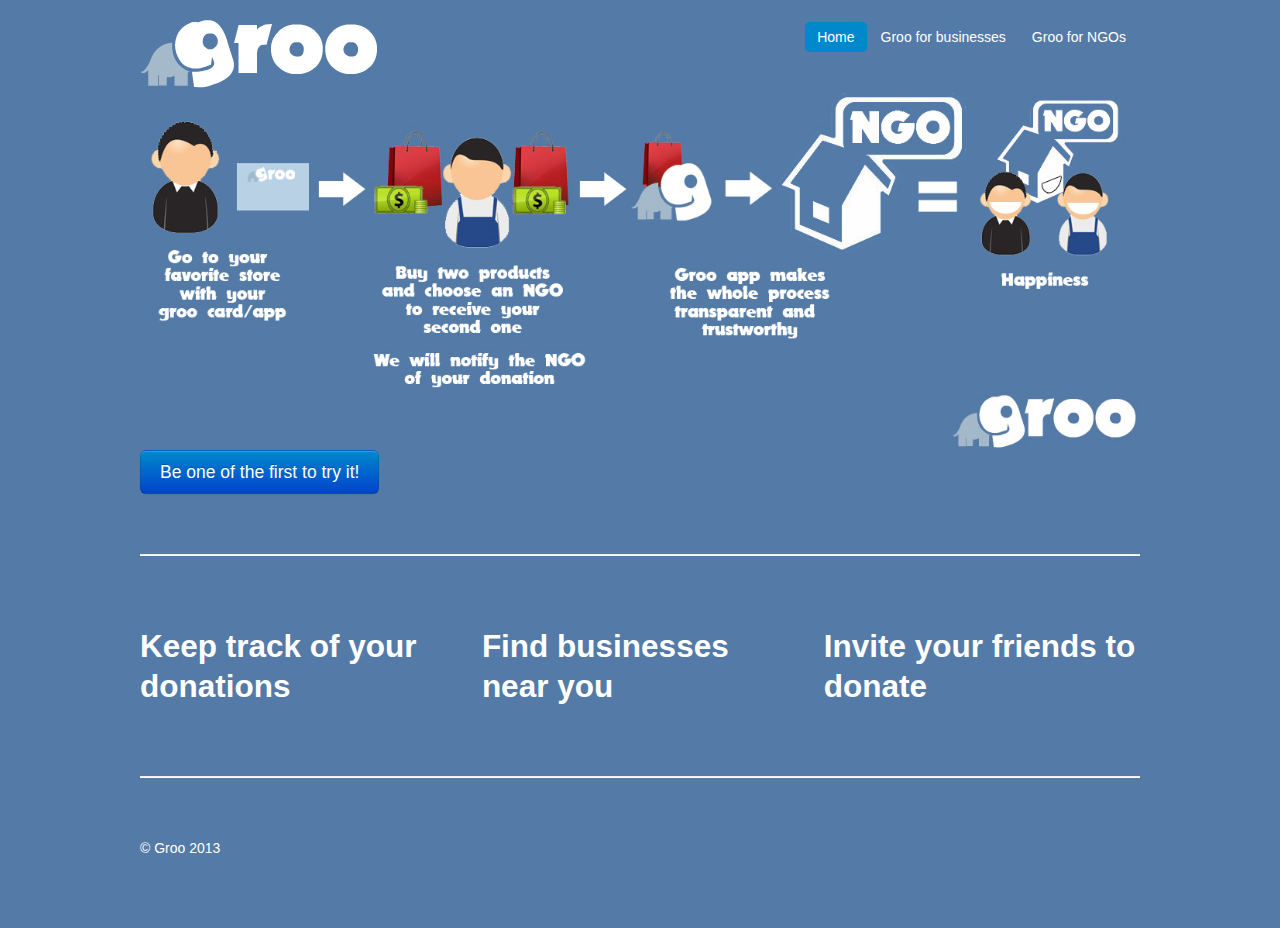
==== commit f29472ac: "Change layout of index" ====
--- a/index.html
+++ b/index.html
@@ -2,261 +2,97 @@
 <html lang="en">
   <head>
     <meta charset="utf-8">
-    <title>Groo &middot; Compra felicidad</title>
+    <title>Groo &middot; Buy happiness</title>
     <meta name="viewport" content="width=device-width, initial-scale=1.0">
     <meta name="description" content="">
     <meta name="author" content="">
 
     <!-- Le styles -->
     <link href="css/bootstrap.css" rel="stylesheet">
-    <link href="css/bootstrap-responsive.css" rel="stylesheet">
-    <link href="css/dame-otro.css" rel="stylesheet">
-    <style>
+    <style type="text/css">
+      body {
+        padding-top: 20px;
+        padding-bottom: 60px;
+        background-color: #547AA7;
+        color: #ffffff;
+      }
 
-    /* GLOBAL STYLES
-    -------------------------------------------------- */
-    /* Padding below the footer and lighter body text */
+      /* Custom container */
+      .container {
+        margin: 0 auto;
+        max-width: 1000px;
+      }
+      .container > hr {
+        margin: 60px 0;
+      }
 
-    body {
-      padding-bottom: 40px;
-      color: #5a5a5a;
-    }
+      /* Main marketing message and sign up button */
+      .jumbotron {
+        margin: 80px 0;
+        text-align: center;
+      }
+      .jumbotron h1 {
+        font-size: 100px;
+        line-height: 1;
+      }
+      .jumbotron .lead {
+        font-size: 24px;
+        line-height: 1.25;
+      }
+      .jumbotron .btn {
+        font-size: 21px;
+        padding: 14px 24px;
+      }
+
+      /* Supporting marketing content */
+      .marketing {
+        margin: 60px 0;
+      }
+      .marketing p + h4 {
+        margin-top: 28px;
+      }
 
 
-
-    /* CUSTOMIZE THE NAVBAR
-    -------------------------------------------------- */
-
-    /* Special class on .container surrounding .navbar, used for positioning it into place. */
-    .navbar-wrapper {
-      position: absolute;
-      top: 0;
-      left: 0;
-      right: 0;
-      z-index: 10;
-      margin-top: 20px;
-      margin-bottom: -90px; /* Negative margin to pull up carousel. 90px is roughly margins and height of navbar. */
-    }
-    .navbar-wrapper .navbar {
-
-    }
-
-    /* Remove border and change up box shadow for more contrast */
-    .navbar .navbar-inner {
-      border: 0;
-      -webkit-box-shadow: 0 2px 10px rgba(0,0,0,.25);
-         -moz-box-shadow: 0 2px 10px rgba(0,0,0,.25);
-              box-shadow: 0 2px 10px rgba(0,0,0,.25);
-    }
-
-    /* Downsize the brand/project name a bit */
-    .navbar .brand {
-      padding: 14px 20px 16px; /* Increase vertical padding to match navbar links */
-      font-size: 16px;
-      font-weight: bold;
-      text-shadow: 0 -1px 0 rgba(0,0,0,.5);
-    }
-
-    /* Navbar links: increase padding for taller navbar */
-    .navbar .nav > li > a {
-      padding: 15px 20px;
-    }
-
-    /* Offset the responsive button for proper vertical alignment */
-    .navbar .btn-navbar {
-      margin-top: 10px;
-    }
-
-
-
-    /* CUSTOMIZE THE CAROUSEL
-    -------------------------------------------------- */
-
-    /* Carousel base class */
-    .carousel {
-      margin-bottom: 60px;
-    }
-
-    .carousel .container {
-      position: relative;
-      z-index: 9;
-    }
-
-    .carousel-control {
-      height: 80px;
-      margin-top: 0;
-      font-size: 120px;
-      text-shadow: 0 1px 1px rgba(0,0,0,.4);
-      background-color: transparent;
-      border: 0;
-      z-index: 10;
-    }
-
-    .carousel .item {
-      height: 500px;
-    }
-    .carousel img {
-      position: absolute;
-      top: 0;
-      left: 0;
-      min-width: 100%;
-      height: 500px;
-    }
-
-    .carousel-caption {
-      background-color: transparent;
-      position: static;
-      max-width: 550px;
-      padding: 0 20px;
-      margin-top: 200px;
-    }
-    .carousel-caption h1,
-    .carousel-caption .lead {
-      margin: 0;
-      line-height: 1.25;
-      color: #fff;
-      text-shadow: 0 1px 1px rgba(0,0,0,.4);
-    }
-    .carousel-caption .btn {
-      margin-top: 10px;
-    }
-
-
-
-    /* MARKETING CONTENT
-    -------------------------------------------------- */
-
-    /* Center align the text within the three columns below the carousel */
-    .marketing .span4 {
-      text-align: center;
-    }
-    .marketing h2 {
-      font-weight: normal;
-    }
-    .marketing .span4 p {
-      margin-left: 10px;
-      margin-right: 10px;
-    }
-
-
-    /* Featurettes
-    ------------------------- */
-
-    .featurette-divider {
-      margin: 80px 0; /* Space out the Bootstrap <hr> more */
-    }
-    .featurette {
-      padding-top: 120px; /* Vertically center images part 1: add padding above and below text. */
-      overflow: hidden; /* Vertically center images part 2: clear their floats. */
-    }
-    .featurette-image {
-      margin-top: -120px; /* Vertically center images part 3: negative margin up the image the same amount of the padding to center it. */
-    }
-
-    /* Give some space on the sides of the floated elements so text doesn't run right into it. */
-    .featurette-image.pull-left {
-      margin-right: 40px;
-    }
-    .featurette-image.pull-right {
-      margin-left: 40px;
-    }
-
-    /* Thin out the marketing headings */
-    .featurette-heading {
-      font-size: 50px;
-      font-weight: 300;
-      line-height: 1;
-      letter-spacing: -1px;
-    }
-
-
-
-    /* RESPONSIVE CSS
-    -------------------------------------------------- */
-
-    @media (max-width: 979px) {
-
-      .container.navbar-wrapper {
-        margin-bottom: 0;
-        width: auto;
-      }
-      .navbar-inner {
-        border-radius: 0;
-        margin: -20px 0;
-      }
-
-      .carousel .item {
-        height: 500px;
-      }
-      .carousel img {
-        width: auto;
-        height: 500px;
-      }
-
-      .featurette {
-        height: auto;
+      /* Customize the navbar links to be fill the entire space of the .navbar */
+      .navbar .navbar-inner {
         padding: 0;
       }
-      .featurette-image.pull-left,
-      .featurette-image.pull-right {
-        display: block;
+      .navbar .nav {
+        margin: 0;
+        display: table;
+        width: 100%;
+      }
+      .navbar .nav li {
+        display: table-cell;
+        width: 1%;
         float: none;
-        max-width: 40%;
-        margin: 0 auto 20px;
       }
-    }
-
-
-    @media (max-width: 767px) {
-
-      .navbar-inner {
-        margin: -20px;
+      .navbar .nav li a {
+        font-weight: bold;
+        text-align: center;
+        border-left: 1px solid rgba(255,255,255,.75);
+        border-right: 1px solid rgba(0,0,0,.1);
       }
-
-      .carousel {
-        margin-left: -20px;
-        margin-right: -20px;
+      .navbar .nav li:first-child a {
+        border-left: 0;
+        border-radius: 3px 0 0 3px;
       }
-      .carousel .container {
-
+      .navbar .nav li:last-child a {
+        border-right: 0;
+        border-radius: 0 3px 3px 0;
       }
-      .carousel .item {
-        height: 300px;
+      .nav > li > a {
+        color: #ffffff;
       }
-      .carousel img {
-        height: 300px;
+      .nav > li > a:hover {
+        color: #547AA7;
       }
-      .carousel-caption {
-        width: 65%;
-        padding: 0 70px;
-        margin-top: 100px;
-      }
-      .carousel-caption h1 {
-        font-size: 30px;
-      }
-      .carousel-caption .lead,
-      .carousel-caption .btn {
-        font-size: 18px;
-      }
-
-      .marketing .span4 + .span4 {
-        margin-top: 40px;
-      }
-
-      .featurette-heading {
-        font-size: 30px;
-      }
-      .featurette .lead {
-        font-size: 18px;
-        line-height: 1.5;
-      }
-
-    }
     </style>
+    <link href="css/bootstrap-responsive.css" rel="stylesheet">
 
     <!-- HTML5 shim, for IE6-8 support of HTML5 elements -->
     <!--[if lt IE 9]>
-      <script src="js/html5shiv.js"></script>
+      <script src="../assets/js/html5shiv.js"></script>
     <![endif]-->
 
     <!-- Fav and touch icons -->
@@ -269,121 +105,44 @@
 
   <body>
 
+    <div class="container">
 
+      <div class="masthead">
+              <ul class="nav nav-pills pull-right">
+                <li class="active"><a href="#">Home</a></li>
+                <li><a href="#">Groo for businesses</a></li>
+                <li><a href="#">Groo for NGOs</a></li>
+              </ul>
+        <a class="brand" href="#"><img src="img/logo.png"></a>
+      </div>
 
-    <!-- NAVBAR
-    ================================================== -->
-    <div class="navbar-wrapper">
-      <!-- Wrap the .navbar in .container to center it within the absolutely positioned parent. -->
-      <div class="container">
+        <div id="diagrama">
+          <img src="img/diagrama.jpeg">
+        </div>
+        <p><a class="btn btn-primary btn-large " href="#">Be one of the first to try it!</a></p>
 
-        <div class="navbar navbar-inverse">
-          <div class="navbar-inner">
-            <!-- Responsive Navbar Part 1: Button for triggering responsive navbar (not covered in tutorial). Include responsive CSS to utilize. -->
-            <button type="button" class="btn btn-navbar" data-toggle="collapse" data-target=".nav-collapse">
-              <span class="icon-bar"></span>
-              <span class="icon-bar"></span>
-              <span class="icon-bar"></span>
-            </button>
-            <a class="brand" href="#">Groo</a>
-            <!-- Responsive Navbar Part 2: Place all navbar contents you want collapsed withing .navbar-collapse.collapse. -->
-            <div class="nav-collapse collapse">
-              <ul class="nav">
-                <li><a href="#about">Acerca de Groo</a></li>
-                <li><a href="#businesses">Groo para comercios</a></li>
-                <li><a href="#ngos">Groo para ONGs</a></li>
-              </ul>
-            </div><!--/.nav-collapse -->
-          </div><!-- /.navbar-inner -->
-        </div><!-- /.navbar -->
+      <hr>
 
-      </div> <!-- /.container -->
-    </div><!-- /.navbar-wrapper -->
-
-
-
-    <!-- Carousel
-    ================================================== -->
-    <div id="myCarousel" class="carousel slide">
-      <div class="carousel-inner">
-        <div class="item active">
-          <img src="img/examples/slide-01.jpg" alt="">
-          <div class="container">
-            <div class="carousel-caption">
-              <h1>El dinero SI compra la felicidad</h1>
-              <p class="lead">Si pensas lo contrario, es porque no estas usando bien tu dinero. Groo te da la posibilidad de comprar felicidad en tus comercios favoritos.</p>
-              <a class="btn btn-large btn-primary" href="#">Quiero ser parte</a>
-            </div>
-          </div>
+      <!-- Example row of columns -->
+      <div class="row-fluid">
+        <div class="span4">
+          <h2>Keep track of your donations</h2>
+        </div>
+        <div class="span4">
+          <h2>Find businesses near you</h2>
+       </div>
+        <div class="span4">
+          <h2>Invite your friends to donate</h2>
         </div>
       </div>
-     </div>
-    </div><!-- /.carousel -->
 
+      <hr>
 
-
-    <!-- Marketing messaging and featurettes
-    ================================================== -->
-    <!-- Wrap the rest of the page in another container to center all the content. -->
-
-    <div id="about" class="container marketing">
-      <h1>Con Groo podés comprar dos productos en tu tienda favorita, y donar el segundo para caridad.</h1>
-
-      <!-- Three columns of text below the carousel -->
-      <div class="row">
-        <div class="span4">
-          <img class="img-circle" data-src="holder.js/140x140">
-          <h2>Utiliza nuestra aplicacion, o tarjeta en todos lados</h2>
-          <p>Donec sed odio dui. Etiam porta sem malesuada magna mollis euismod. Nullam id dolor id nibh ultricies vehicula ut id elit. Morbi leo risus, porta ac consectetur ac, vestibulum at eros. Praesent commodo cursus magna, vel scelerisque nisl consectetur et.</p>
-          <p><a class="btn" href="#">View details &raquo;</a></p>
-        </div><!-- /.span4 -->
-        <div class="span4">
-          <img class="img-circle" data-src="holder.js/140x140">
-          <h2>Contale a tus amigos</h2>
-          <p>Duis mollis, est non commodo luctus, nisi erat porttitor ligula, eget lacinia odio sem nec elit. Cras mattis consectetur purus sit amet fermentum. Fusce dapibus, tellus ac cursus commodo, tortor mauris condimentum nibh, ut fermentum massa justo sit amet risus.</p>
-          <p><a class="btn" href="#">View details &raquo;</a></p>
-        </div><!-- /.span4 -->
-        <div class="span4">
-          <img class="img-circle" data-src="holder.js/140x140">
-          <h2>Seguridad y transparencia</h2>
-          <p>Donec sed odio dui. Cras justo odio, dapibus ac facilisis in, egestas eget quam. Vestibulum id ligula porta felis euismod semper. Fusce dapibus, tellus ac cursus commodo, tortor mauris condimentum nibh, ut fermentum massa justo sit amet risus.</p>
-          <p><a class="btn" href="#">View details &raquo;</a></p>
-        </div><!-- /.span4 -->
-      </div><!-- /.row -->
-
-
-      <!-- START THE FEATURETTES -->
-
-      <hr class="featurette-divider">
-
-      <div id="businesses" class="featurette">
-        <img class="featurette-image pull-right" src="img/examples/browser-icon-chrome.png">
-        <h2 class="featurette-heading">Mantené felices a tus clientes.<span class="muted">Para que sigan volviendo a tu negocio.</span></h2>
-        <p class="lead">Donec ullamcorper nulla non metus auctor fringilla. Vestibulum id ligula porta felis euismod semper. Praesent commodo cursus magna, vel scelerisque nisl consectetur. Fusce dapibus, tellus ac cursus commodo.</p>
+      <div class="footer">
+        <p>&copy; Groo 2013</p>
       </div>
 
-      <hr class="featurette-divider">
-
-      <div id="ngos" class="featurette">
-        <img class="featurette-image pull-left" src="img/examples/browser-icon-firefox.png">
-        <h2 class="featurette-heading">Sumá donaciones para tu causa. <span class="muted">Enterate cómo.</span></h2>
-        <p class="lead">Donec ullamcorper nulla non metus auctor fringilla. Vestibulum id ligula porta felis euismod semper. Praesent commodo cursus magna, vel scelerisque nisl consectetur. Fusce dapibus, tellus ac cursus commodo.</p>
-      </div>
-
-      <hr class="featurette-divider">
-
-      <!-- /END THE FEATURETTES -->
-
-
-      <!-- FOOTER -->
-      <footer>
-        <p class="pull-right"><a href="#">Volver al comienzo</a></p>
-        <p>&copy; 2013 Groo &middot;</p>
-      </footer>
-
-    </div><!-- /.container -->
-
-
+    </div> <!-- /container -->
 
     <!-- Le javascript
     ================================================== -->
@@ -401,14 +160,6 @@
     <script src="js/bootstrap-collapse.js"></script>
     <script src="js/bootstrap-carousel.js"></script>
     <script src="js/bootstrap-typeahead.js"></script>
-    <script>
-      !function ($) {
-        $(function(){
-          // carousel demo
-          $('#myCarousel').carousel()
-        })
-      }(window.jQuery)
-    </script>
-    <script src="js/holder/holder.js"></script>
+
   </body>
 </html>
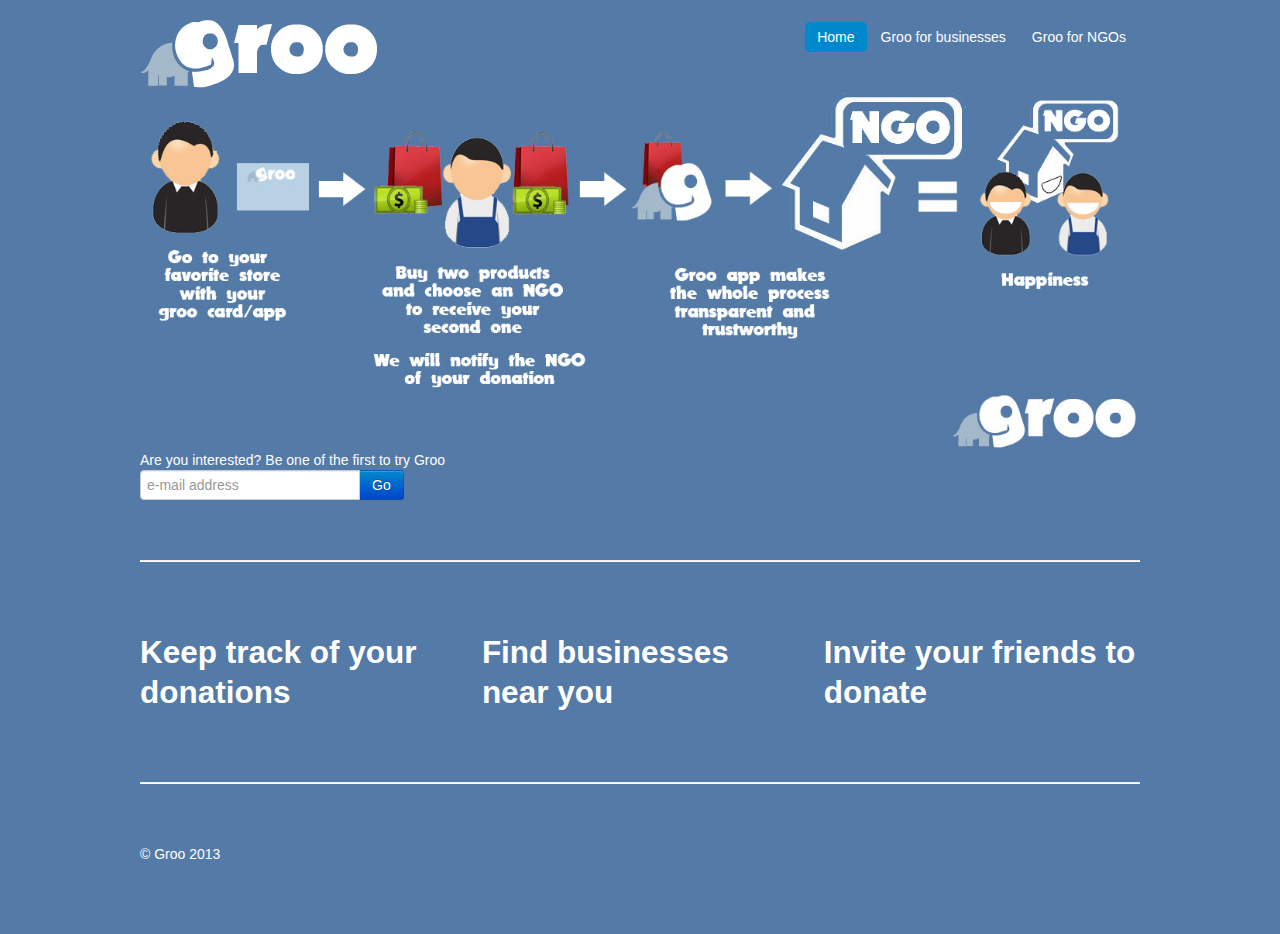
==== commit d4459315: "Add email form that pushes to firebase database" ====
--- a/index.html
+++ b/index.html
@@ -8,6 +8,7 @@
     <meta name="author" content="">
 
     <!-- Le styles -->
+    <script type='text/javascript' src='https://cdn.firebase.com/v0/firebase.js'></script>
     <link href="css/bootstrap.css" rel="stylesheet">
     <style type="text/css">
       body {
@@ -119,7 +120,16 @@
         <div id="diagrama">
           <img src="img/diagrama.jpeg">
         </div>
-        <p><a class="btn btn-primary btn-large " href="#">Be one of the first to try it!</a></p>
+
+        <div id="form">
+          <form id="email-form">
+            <span>Are you interested? Be one of the first to try Groo</span>
+            <div class="input-append">
+              <input type="text" id="user-email" placeholder="e-mail address">
+              <a class="btn btn-primary" href="#">Go</a>
+            </div>
+          </form>
+        </div>
 
       <hr>
 
@@ -160,6 +170,7 @@
     <script src="js/bootstrap-collapse.js"></script>
     <script src="js/bootstrap-carousel.js"></script>
     <script src="js/bootstrap-typeahead.js"></script>
+    <script src="js/get-user-data.js"></script>
 
   </body>
 </html>
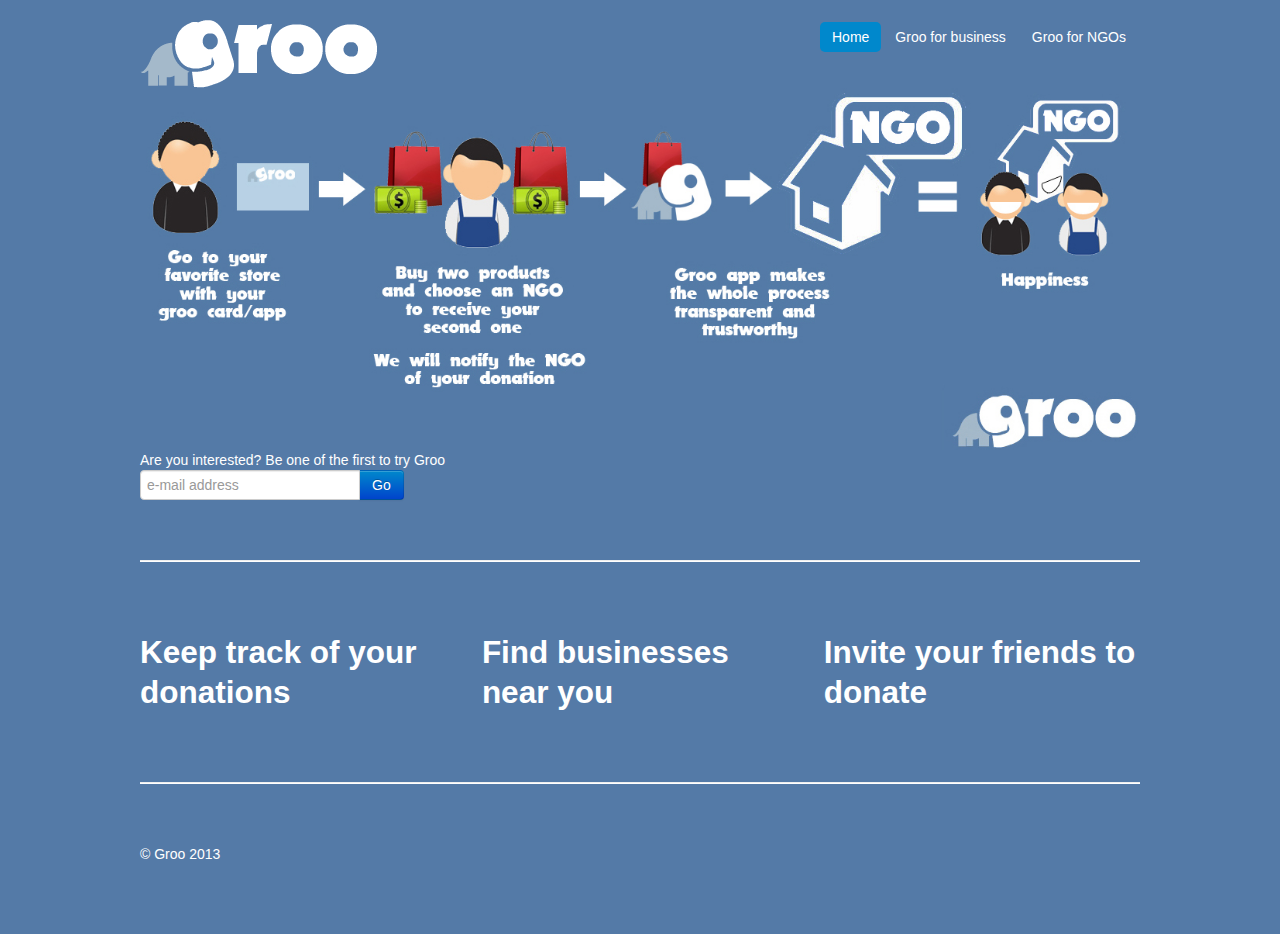
==== commit 87041f28: "Add ngo page" ====
--- a/index.html
+++ b/index.html
@@ -110,11 +110,11 @@
 
       <div class="masthead">
               <ul class="nav nav-pills pull-right">
-                <li class="active"><a href="#">Home</a></li>
-                <li><a href="#">Groo for businesses</a></li>
-                <li><a href="#">Groo for NGOs</a></li>
+                <li class="active"><a href="index.html">Home</a></li>
+                <li><a href="business.html">Groo for business</a></li>
+                <li><a href="ngo.html">Groo for NGOs</a></li>
               </ul>
-        <a class="brand" href="#"><img src="img/logo.png"></a>
+        <a class="brand" href="index.html"><img src="img/logo.png"></a>
       </div>
 
         <div id="diagrama">
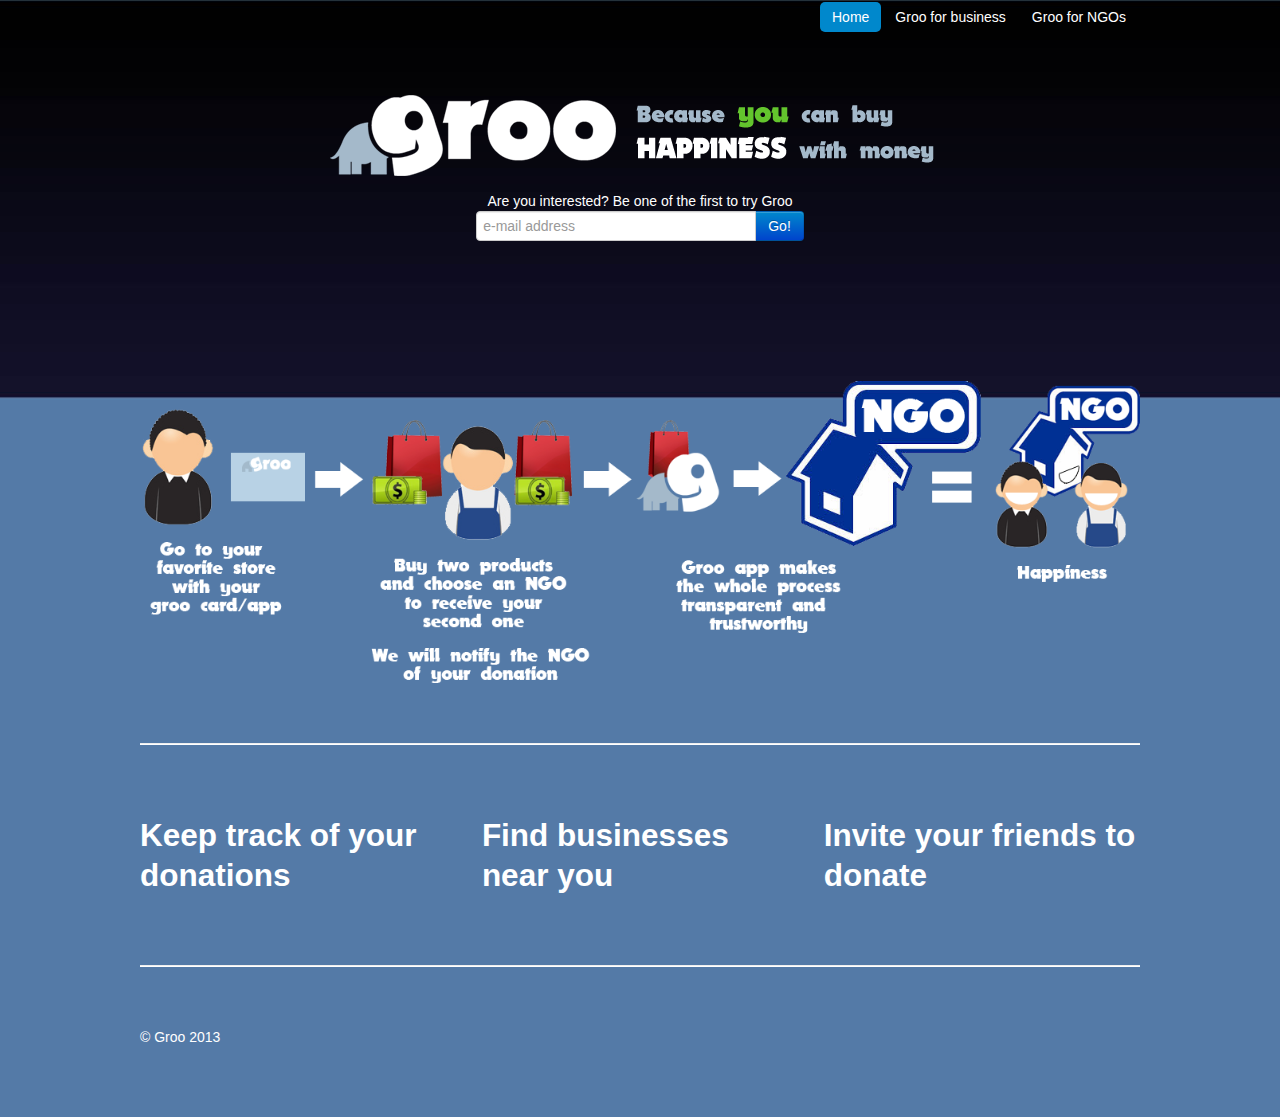
==== commit 73a4ce7e: "Actualizacion home sin video" ====
--- a/index.html
+++ b/index.html
@@ -10,85 +10,7 @@
     <!-- Le styles -->
     <script type='text/javascript' src='https://cdn.firebase.com/v0/firebase.js'></script>
     <link href="css/bootstrap.css" rel="stylesheet">
-    <style type="text/css">
-      body {
-        padding-top: 20px;
-        padding-bottom: 60px;
-        background-color: #547AA7;
-        color: #ffffff;
-      }
-
-      /* Custom container */
-      .container {
-        margin: 0 auto;
-        max-width: 1000px;
-      }
-      .container > hr {
-        margin: 60px 0;
-      }
-
-      /* Main marketing message and sign up button */
-      .jumbotron {
-        margin: 80px 0;
-        text-align: center;
-      }
-      .jumbotron h1 {
-        font-size: 100px;
-        line-height: 1;
-      }
-      .jumbotron .lead {
-        font-size: 24px;
-        line-height: 1.25;
-      }
-      .jumbotron .btn {
-        font-size: 21px;
-        padding: 14px 24px;
-      }
-
-      /* Supporting marketing content */
-      .marketing {
-        margin: 60px 0;
-      }
-      .marketing p + h4 {
-        margin-top: 28px;
-      }
-
-
-      /* Customize the navbar links to be fill the entire space of the .navbar */
-      .navbar .navbar-inner {
-        padding: 0;
-      }
-      .navbar .nav {
-        margin: 0;
-        display: table;
-        width: 100%;
-      }
-      .navbar .nav li {
-        display: table-cell;
-        width: 1%;
-        float: none;
-      }
-      .navbar .nav li a {
-        font-weight: bold;
-        text-align: center;
-        border-left: 1px solid rgba(255,255,255,.75);
-        border-right: 1px solid rgba(0,0,0,.1);
-      }
-      .navbar .nav li:first-child a {
-        border-left: 0;
-        border-radius: 3px 0 0 3px;
-      }
-      .navbar .nav li:last-child a {
-        border-right: 0;
-        border-radius: 0 3px 3px 0;
-      }
-      .nav > li > a {
-        color: #ffffff;
-      }
-      .nav > li > a:hover {
-        color: #547AA7;
-      }
-    </style>
+    <link href="css/style.css" rel="stylesheet">
     <link href="css/bootstrap-responsive.css" rel="stylesheet">
 
     <!-- HTML5 shim, for IE6-8 support of HTML5 elements -->
@@ -105,20 +27,21 @@
   </head>
 
   <body>
-
+  <div id="wrapperHome">
     <div class="container">
 
-      <div class="masthead">
+      <div id="topHead">
               <ul class="nav nav-pills pull-right">
                 <li class="active"><a href="index.html">Home</a></li>
                 <li><a href="business.html">Groo for business</a></li>
                 <li><a href="ngo.html">Groo for NGOs</a></li>
               </ul>
-        <a class="brand" href="index.html"><img src="img/logo.png"></a>
       </div>
-
-        <div id="diagrama">
-          <img src="img/diagrama.jpeg">
+		<div id="headHome">
+        	
+        	<div id="logoHeadHome"><a href="index.html"><img class="imgAuto" src="img/logo.png" width="286" height="81" border="0"></a></div>
+            <div id="descHeadHome"><img class="imgAuto" src="img/descEng.png" width="298" height="58" border="0"></div>
+           
         </div>
 
         <div id="form">
@@ -126,9 +49,12 @@
             <span>Are you interested? Be one of the first to try Groo</span>
             <div class="input-append">
               <input type="text" id="user-email" placeholder="e-mail address">
-              <a class="btn btn-primary" href="#">Go</a>
+              <a class="btn btn-primary" href="#">Go!</a>
             </div>
           </form>
+        </div>
+        <div id="diagrama">
+          <img src="img/diagrama.png">
         </div>
 
       <hr>
@@ -153,7 +79,7 @@
       </div>
 
     </div> <!-- /container -->
-
+   </div>
     <!-- Le javascript
     ================================================== -->
     <!-- Placed at the end of the document so the pages load faster -->
--- a/css/style.css
+++ b/css/style.css
@@ -0,0 +1,133 @@
+
+    /* SITE STYLES
+    -------------------------------------------------- */
+    /* Padding below the footer and lighter body text */
+
+    body {
+        padding-bottom: 60px;
+        background-color: #547AA7;
+		margin:0;
+        color: #ffffff;
+      }
+	  div#wrapperHome{
+	  	background:url(../img/bgpatternTop.jpg) repeat-x top center;
+	  	margin:0px;
+		width:100%;
+		height:auto;
+	  }
+	  div#topHead{
+		display:inline-block;
+	  	width:100%;
+		top:0px;
+		height:35px;
+		text-align:center;
+	  }
+	  div#headHome{
+	  	margin:0 auto;
+		margin-top:50px;
+		margin-bottom:20px;
+		display:block;
+		width: auto	9;
+		height: auto;
+		max-width:630px;
+		height:81px;
+		text-align:center;
+		-ms-interpolation-mode: bicubic;
+	  }
+	  div#logoHeadHome{
+	  	float:left;
+		display:inline-block;
+		padding:5px;
+	  }
+	  div#descHeadHome{
+	  	float:left;
+		display:inline-block;
+		padding:15px;
+	  }
+	  .imgAuto{
+	    width: auto	9;
+		height: auto;
+		max-width: 100%;
+		vertical-align: middle;
+		border: 0;
+		-ms-interpolation-mode: bicubic;
+	  }
+	  #form{
+	  	margin:0 auto;
+		display:inline-block;
+		text-align:center;
+		width:100%;
+	  }
+	  #diagrama{
+	  	margin-top:120px;
+	  }
+      /* Custom container */
+      .container {
+        margin: 0 auto;
+        max-width: 1000px;
+      }
+      .container > hr {
+        margin: 60px 0;
+      }
+
+      /* Main marketing message and sign up button */
+      .jumbotron {
+        margin: 80px 0;
+        text-align: center;
+      }
+      .jumbotron h1 {
+        font-size: 100px;
+        line-height: 1;
+      }
+      .jumbotron .lead {
+        font-size: 24px;
+        line-height: 1.25;
+      }
+      .jumbotron .btn {
+        font-size: 21px;
+        padding: 14px 24px;
+      }
+
+      /* Supporting marketing content */
+      .marketing {
+        margin: 60px 0;
+      }
+      .marketing p + h4 {
+        margin-top: 28px;
+      }
+
+
+      /* Customize the navbar links to be fill the entire space of the .navbar */
+      .navbar .navbar-inner {
+        padding: 0;
+      }
+      .navbar .nav {
+        margin: 0;
+        display: table;
+        width: 100%;
+      }
+      .navbar .nav li {
+        display: table-cell;
+        width: 1%;
+        float: none;
+      }
+      .navbar .nav li a {
+        font-weight: bold;
+        text-align: center;
+        border-left: 1px solid rgba(255,255,255,.75);
+        border-right: 1px solid rgba(0,0,0,.1);
+      }
+      .navbar .nav li:first-child a {
+        border-left: 0;
+        border-radius: 3px 0 0 3px;
+      }
+      .navbar .nav li:last-child a {
+        border-right: 0;
+        border-radius: 0 3px 3px 0;
+      }
+      .nav > li > a {
+        color: #ffffff;
+      }
+      .nav > li > a:hover {
+        color: #547AA7;
+      }